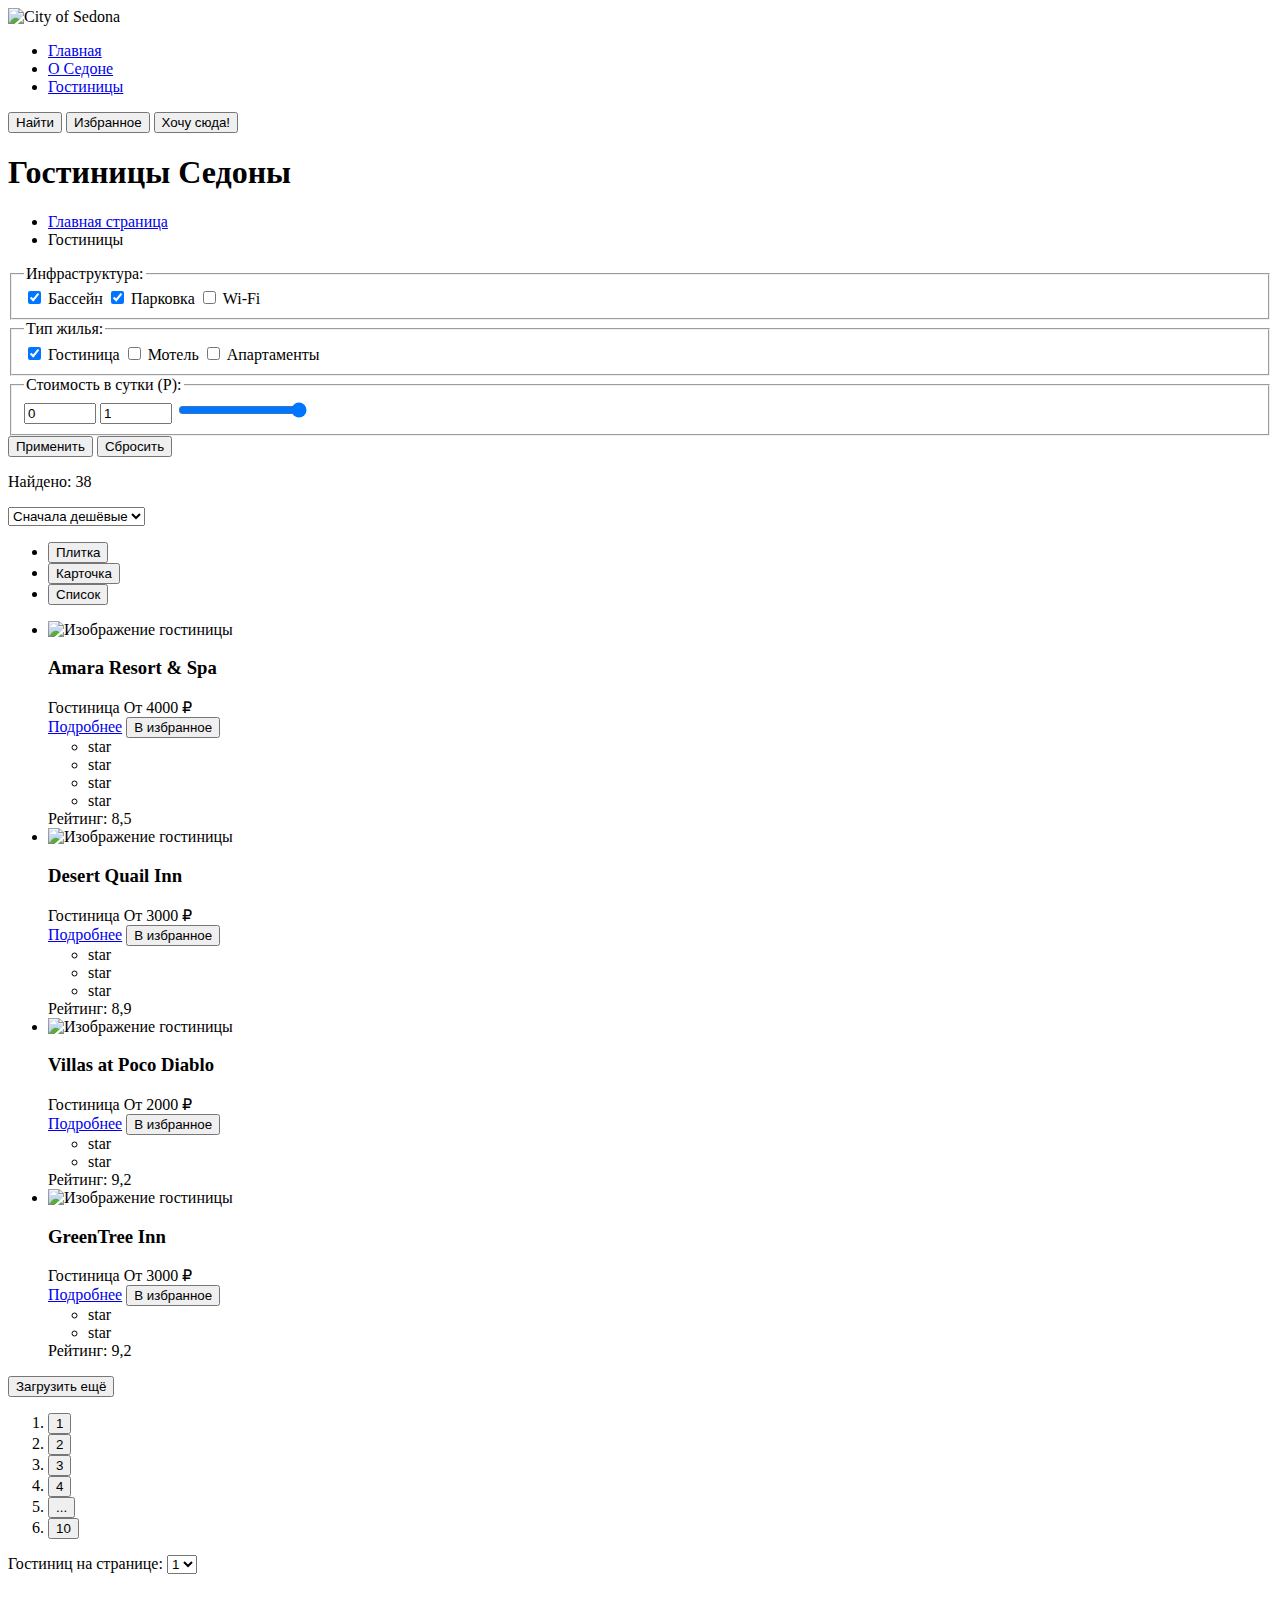
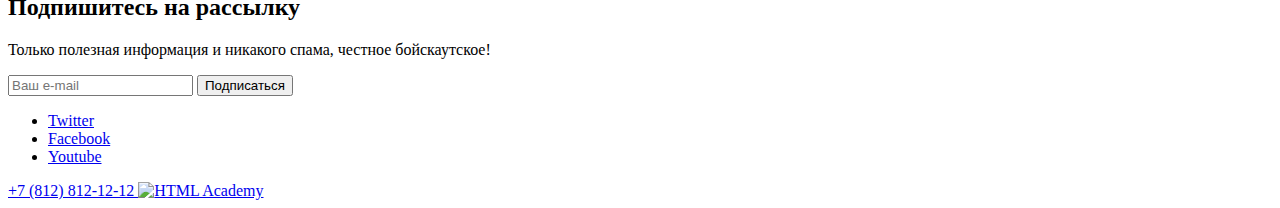
==== catalog.html @ e44af4c7 "Разметка внутренней страницы" ====
<!DOCTYPE html>
<html lang="ru">

<head>
  <meta charset="utf-8">
  <title>HTML Academy: Седона</title>
</head>

<body>
  <header>
    <a>
      <img src="" alt="City of Sedona">
    </a>
    <nav>
      <ul>
        <li>
          <a href="index.html">Главная</a>
        </li>
        <li>
          <a href="#">О Седоне</a>
        </li>
        <li>
          <a href="#">Гостиницы</a>
        </li>
      </ul>
    </nav>

    <div>
      <button>Найти</button>
      <button>Избранное</button>
      <button>Хочу сюда!</button>
    </div>
  </header>
  <main class="main">
    <section class="catalog">
      <h1>Гостиницы Седоны</h1>
      <ul>
        <li>
          <a href="index.html">Главная страница</a>
        </li>
        <li>
          <a>Гостиницы</a>
        </li>
      </ul>
      <form class="filter-catalog" method="post" action="https://echo.htmlacademy.ru/">
        <fieldset class="filter-catalog-fieldset">
          <legend class="filter-catalog-legend">
            Инфраструктура:
          </legend>
          <label class="filter-catalog-label">
            <input class="filter-catalog-input" type="checkbox" name="waterpool" checked>
            Бассейн
          </label>
          <label class="filter-catalog-label">
            <input class="filter-catalog-input" type="checkbox" name="parking-area" checked>
            Парковка
          </label>
          <label class="filter-catalog-label">
            <input class="filter-catalog-input" type="checkbox" name="internet">
            Wi-Fi
          </label>
        </fieldset>

        <fieldset class="filter-catalog-fieldset">
          <legend class="filter-catalog-legend">
            Тип жилья:
          </legend>
          <label class="filter-catalog-label">
            <input class="filter-catalog-input" type="checkbox" name="hotel-room" checked>
            Гостиница
          </label>
          <label class="filter-catalog-label">
            <input class="filter-catalog-input" type="checkbox" name="motel-room">
            Мотель
          </label>
          <label class="filter-catalog-label">
            <input class="filter-catalog-input" type="checkbox" name="flat">
            Апартаменты
          </label>
        </fieldset>
        <fieldset class="filter-catalog-fieldset">
          <legend class="filter-catalog-legend">
            Стоимость в сутки (Р):
          </legend>
          <input class="filter-catalog-input" type="number" min="0" max="8999" step="1" value="0" name="min-cost">
          <input class="filter-catalog-input" type="number" min="1" max="9000" step="1" value="1" name="max-cost">
          <input class="filter-catalog-input" type="range" min="0" max="9000" step="100" value="9000" name="range">
        </fieldset>
        <input class="filter-catalog-button" type="submit" value="Применить">
        <input class="filter-catalog-button" type="reset" value="Сбросить">
      </form>
    </section>
    <div class="filter">
      <p class="filter-search-result">
        Найдено: 38
      </p>
      <select name="price-filter">

        <option value="price-asc">Сначала дешёвые</option>
      </select>

      <div class="filter-sort-wrapper">
        <ul class="filter-sort-list">
          <li class="filter-sort-item">

            <button class="filter-sort-button selected" type="button">
              Плитка
            </button>
          </li>
          <li class="filter-sort-item">
            <button class="filter-sort-button" type="button">
              Карточка
            </button>
          </li>
          <li class="filter-sort-item">
            <button class="filter-sort-button" type="button">
              Список
            </button>
          </li>
        </ul>
      </div>
    </div>
    <div class="hotel-content">
      <ul>
        <li>
          <article>
            <img src="" alt="Изображение гостиницы">
            <h3>Amara Resort & Spa</h3>
            <div class="row">
              <span>Гостиница</span>
              <span>От 4000 ₽</span>
            </div>
            <div class="row">
              <a href="#">Подробнее</a>
              <button type="button">В избранное</button>
            </div>
            <div class="row">
              <ul>
                <li>
                  star
                </li>
                <li>
                  star
                </li>
                <li>
                  star
                </li>
                <li>
                  star
                </li>
              </ul>
              <span>Рейтинг: 8,5</span>
            </div>
          </article>
        </li>
        <li>
          <article>
            <img src="" alt="Изображение гостиницы">
            <h3>Desert Quail Inn</h3>
            <div class="row">
              <span>Гостиница</span>
              <span>От 3000 ₽</span>
            </div>
            <div class="row">
              <a href="#">Подробнее</a>
              <button type="button">В избранное</button>
            </div>
            <div class="row">
              <ul>
                <li>
                  star
                </li>
                <li>
                  star
                </li>
                <li>
                  star
                </li>
              </ul>
              <span>Рейтинг: 8,9</span>
            </div>
          </article>
        </li>
        <li>
          <article>
            <img src="" alt="Изображение гостиницы">
            <h3>Villas at Poco Diablo</h3>
            <div class="row">
              <span>Гостиница</span>
              <span>От 2000 ₽</span>
            </div>
            <div class="row">
              <a href="#">Подробнее</a>
              <button type="button">В избранное</button>
            </div>
            <div class="row">
              <ul>
                <li>
                  star
                </li>
                <li>
                  star
                </li>
              </ul>
              <span>Рейтинг: 9,2</span>
            </div>
          </article>
        </li>
        <li>
          <article>
            <img src="" alt="Изображение гостиницы">
            <h3>GreenTree Inn</h3>
            <div class="row">
              <span>Гостиница</span>
              <span>От 3000 ₽</span>
            </div>
            <div class="row">
              <a href="#">Подробнее</a>
              <button type="button">В избранное</button>
            </div>
            <div class="row">
              <ul>
                <li>
                  star
                </li>
                <li>
                  star
                </li>
              </ul>
              <span>Рейтинг: 9,2</span>
            </div>
          </article>
        </li>
      </ul>
      <div class="more-button-wrapper">
        <button type="button">Загрузить ещё</button>
      </div>
      <div class="hotel-content-footer">
        <ol>
          <li>
            <button type="button">1</button>
          </li>
          <li>
            <button type="button">2</button>
          </li>
          <li>
            <button type="button">3</button>
          </li>
          <li>
            <button type="button">4</button>
          </li>
          <li>
            <button type="button">...</button>
          </li>
          <li>
            <button type="button">10</button>
          </li>
        </ol>

        <label>
          Гостиниц на странице:
          <select name="hotel-per-page">
            <option>1</option>
            <option>2</option>
            <option>3</option>
            <option>4</option>
          </select>
        </label>
      </div>
    </div>

    <section>
      <h2>Подпишитесь на рассылку</h2>
      <p>Только полезная информация и никакого спама, честное бойскаутское!
      </p>
      <form method="post" action="https://echo.htmlacademy.ru/">
        <input type="email" placeholder="Ваш e-mail" name="email">
        <button type="submit">Подписаться</button>
      </form>
    </section>
  </main>

  <footer>
    <ul>
      <li>
        <a href="https://twitter.com/htmlacademy_ru" target="_blank">
          Twitter
        </a>
      </li>
      <li>
        <a href="https://www.facebook.com/htmlacademy" target="_blank">
          Facebook
        </a>
      </li>
      <li>
        <a href="https://www.youtube.com/c/HTMLAcademyRUS" target="_blank">
          Youtube
        </a>
      </li>
    </ul>
    <a href="tel:+78128121212"> +7 (812) 812-12-12 </a>
    <a href="https://htmlacademy.ru" target="_blank"><img src="" alt="HTML Academy"></a>
  </footer>
</body>

</html>
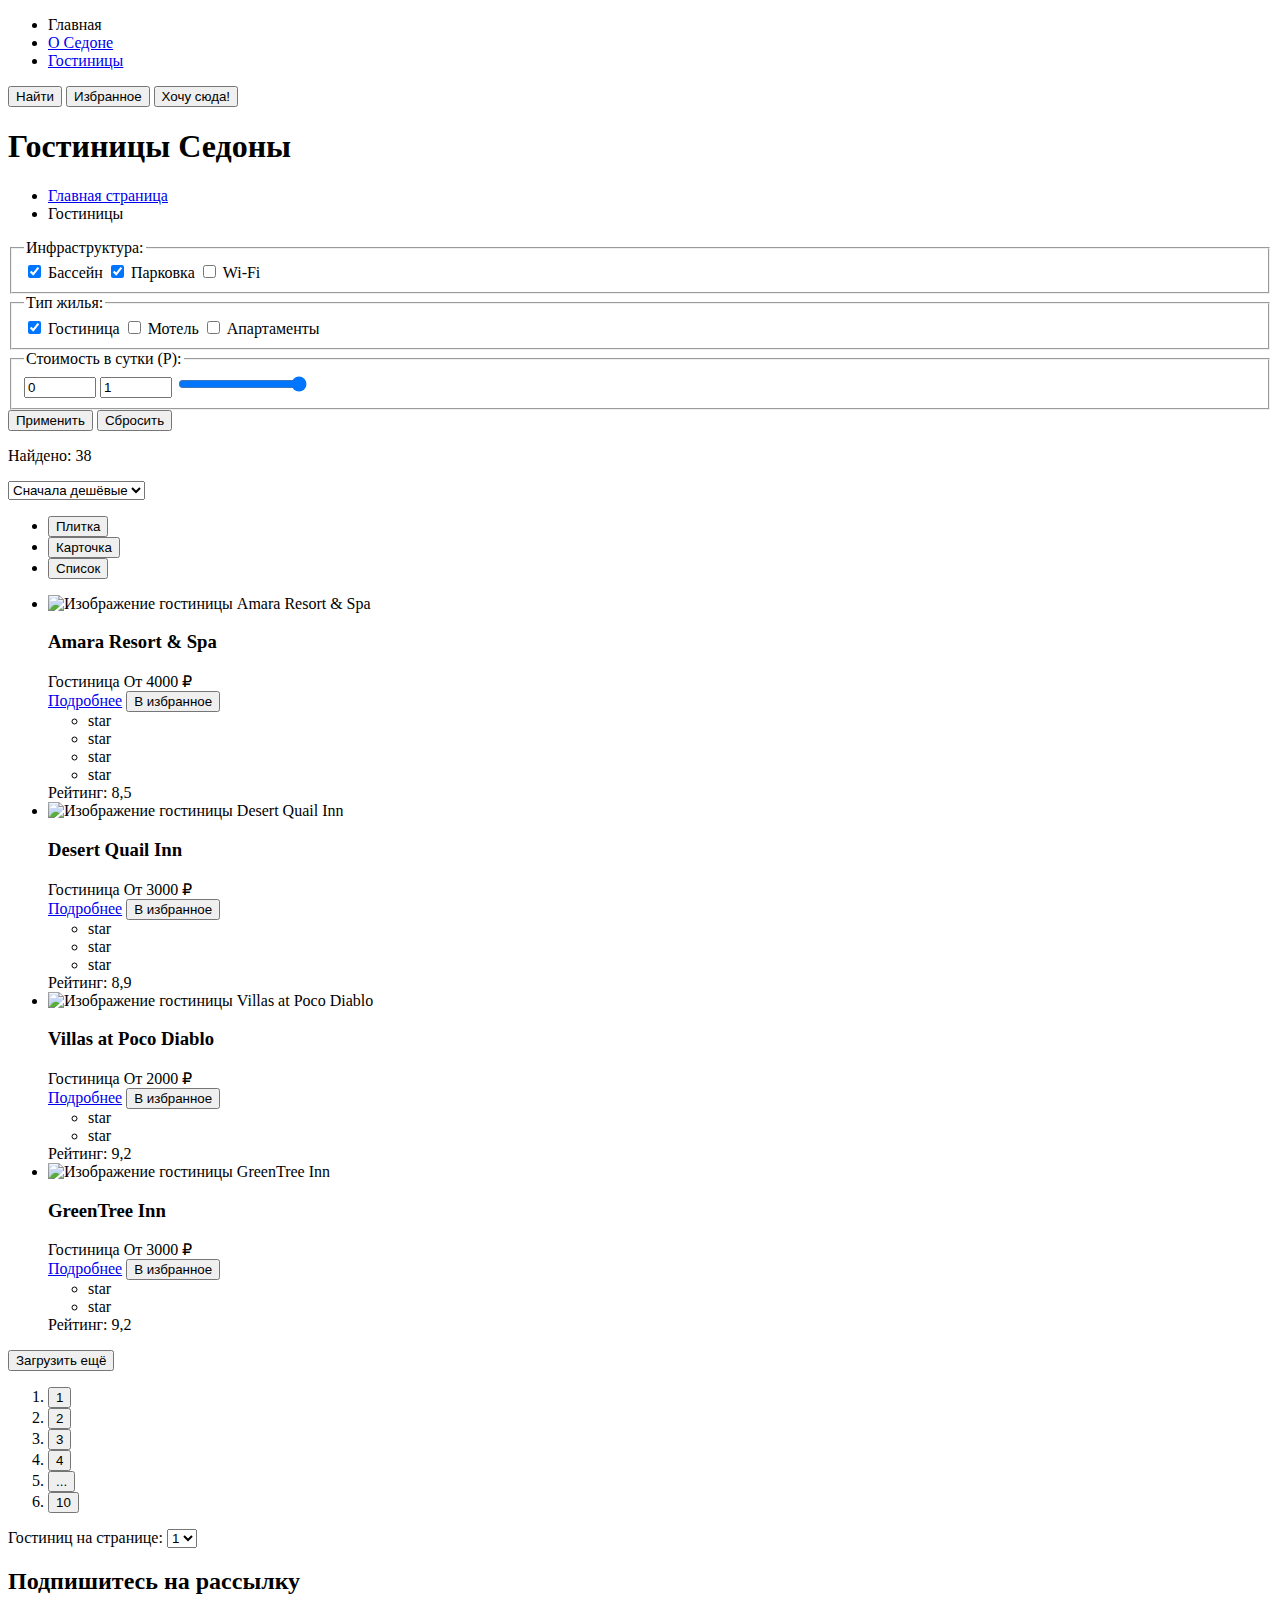
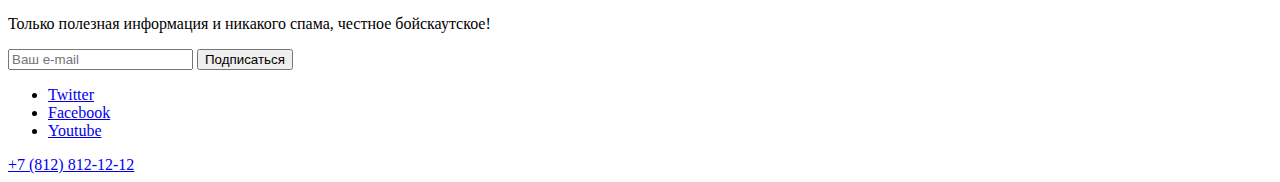
==== commit 875d7c93: "Правки замечаний по ПР задания 2" ====
--- a/catalog.html
+++ b/catalog.html
@@ -4,41 +4,42 @@
 <head>
   <meta charset="utf-8">
   <title>HTML Academy: Седона</title>
+  <link rel="stylesheet" href="styles.css">
 </head>
 
-<body>
-  <header>
-    <a>
-      <img src="" alt="City of Sedona">
+<body class="body">
+  <header class="main-header">
+    <a class="logo-link">
+      <!-- svg icon class="header-logo" alt="City of Sedona" -->
     </a>
-    <nav>
-      <ul>
-        <li>
-          <a href="index.html">Главная</a>
-        </li>
-        <li>
-          <a href="#">О Седоне</a>
-        </li>
-        <li>
-          <a href="#">Гостиницы</a>
+    <nav class="navigation">
+      <ul class="navigation-list">
+        <li class="navigation-item">
+          <a class="main-page-link">Главная</a>
+        </li>
+        <li class="navigation-item">
+          <a class="main-text" href="#">О Седоне</a>
+        </li>
+        <li class="navigation-item">
+          <a class="main-text" href="catalog.html">Гостиницы</a>
         </li>
       </ul>
     </nav>
 
-    <div>
-      <button>Найти</button>
-      <button>Избранное</button>
-      <button>Хочу сюда!</button>
+    <div class="actions">
+      <button class="actions-button" type="button">Найти</button>
+      <button class="actions-button" type="button">Избранное</button>
+      <button class="actions-button" type="button">Хочу сюда!</button>
     </div>
   </header>
-  <main class="main">
+  <main class="main-catalog">
     <section class="catalog">
-      <h1>Гостиницы Седоны</h1>
-      <ul>
-        <li>
-          <a href="index.html">Главная страница</a>
-        </li>
-        <li>
+      <h1 class="catalog-title">Гостиницы Седоны</h1>
+      <ul class="breadcrumb-list">
+        <li class="breadcrumb-item">
+          <a class="breadcrumds-link" href="index.html">Главная страница</a>
+        </li>
+        <li class="breadcrumb-item">
           <a>Гостиницы</a>
         </li>
       </ul>
@@ -94,7 +95,7 @@
       <p class="filter-search-result">
         Найдено: 38
       </p>
-      <select name="price-filter">
+      <select class="sort-filter" name="price-filter">
 
         <option value="price-asc">Сначала дешёвые</option>
       </select>
@@ -121,113 +122,117 @@
       </div>
     </div>
     <div class="hotel-content">
-      <ul>
+      <ul class="hotel-list">
+        <li class="hotel-item">
+          <article class="hotel-description">
+            <img class="hotel-image" width="300" height="206" src="images/hotel-1.jpg"
+              alt="Изображение гостиницы Amara Resort & Spa">
+            <h3 class="hotel-title">Amara Resort & Spa</h3>
+            <div class="row">
+              <span class="hotel-text">Гостиница</span>
+              <span class="hotel-price">От 4000 ₽</span>
+            </div>
+            <div class="row">
+              <a class="hotel-link" href="#">Подробнее</a>
+              <button class="hotel-favorite-button" type="button">В избранное</button>
+            </div>
+            <div class="row">
+              <ul class="star-list">
+                <li class="star-item">
+                  star
+                </li>
+                <li class="star-item">
+                  star
+                </li>
+                <li class="star-item">
+                  star
+                </li>
+                <li class="star-item">
+                  star
+                </li>
+              </ul>
+              <span class="raiting">Рейтинг: 8,5</span>
+            </div>
+          </article>
+        </li>
         <li>
-          <article>
-            <img src="" alt="Изображение гостиницы">
-            <h3>Amara Resort & Spa</h3>
-            <div class="row">
-              <span>Гостиница</span>
-              <span>От 4000 ₽</span>
-            </div>
-            <div class="row">
-              <a href="#">Подробнее</a>
-              <button type="button">В избранное</button>
-            </div>
-            <div class="row">
-              <ul>
-                <li>
-                  star
-                </li>
-                <li>
-                  star
-                </li>
-                <li>
-                  star
-                </li>
-                <li>
+          <article class="hotel-description">
+            <img class="hotel-image" width="300" height="206" src="images/hotel-2.jpg"
+              alt="Изображение гостиницы Desert Quail Inn">
+            <h3 class="hotel-title">Desert Quail Inn</h3>
+            <div class="row">
+              <span class="hotel-text">Гостиница</span>
+              <span class="hotel-price">От 3000 ₽</span>
+            </div>
+            <div class="row">
+              <a class="hotel-link" href="#">Подробнее</a>
+              <button class="hotel-favorite-button" type="button">В избранное</button>
+            </div>
+            <div class="row">
+              <ul class="star-list">
+                <li class="star-item">
+                  star
+                </li>
+                <li class="star-item">
+                  star
+                </li>
+                <li class="star-item">
                   star
                 </li>
               </ul>
-              <span>Рейтинг: 8,5</span>
+              <span class="raiting">Рейтинг: 8,9</span>
             </div>
           </article>
         </li>
         <li>
-          <article>
-            <img src="" alt="Изображение гостиницы">
-            <h3>Desert Quail Inn</h3>
-            <div class="row">
-              <span>Гостиница</span>
-              <span>От 3000 ₽</span>
-            </div>
-            <div class="row">
-              <a href="#">Подробнее</a>
-              <button type="button">В избранное</button>
-            </div>
-            <div class="row">
-              <ul>
-                <li>
-                  star
-                </li>
-                <li>
-                  star
-                </li>
-                <li>
+          <article class="hotel-description">
+            <img class="hotel-image" width="300" height="206" src="images/hotel-3.jpg"
+              alt="Изображение гостиницы Villas at Poco Diablo">
+            <h3 class="hotel-title">Villas at Poco Diablo</h3>
+            <div class="row">
+              <span class="hotel-text">Гостиница</span>
+              <span class="hotel-price">От 2000 ₽</span>
+            </div>
+            <div class="row">
+              <a class="hotel-link" href="#">Подробнее</a>
+              <button class="hotel-favorite-button" type="button">В избранное</button>
+            </div>
+            <div class="row">
+              <ul class="star-list">
+                <li class="star-item">
+                  star
+                </li>
+                <li class="star-item">
                   star
                 </li>
               </ul>
-              <span>Рейтинг: 8,9</span>
+              <span class="raiting">Рейтинг: 9,2</span>
             </div>
           </article>
         </li>
         <li>
-          <article>
-            <img src="" alt="Изображение гостиницы">
-            <h3>Villas at Poco Diablo</h3>
-            <div class="row">
-              <span>Гостиница</span>
-              <span>От 2000 ₽</span>
-            </div>
-            <div class="row">
-              <a href="#">Подробнее</a>
-              <button type="button">В избранное</button>
-            </div>
-            <div class="row">
-              <ul>
-                <li>
-                  star
-                </li>
-                <li>
+          <article class="hotel-description">
+            <img class="hotel-image" width="300" height="206" src="images/hotel-4.jpg"
+              alt="Изображение гостиницы GreenTree Inn">
+            <h3 class="hotel-title">GreenTree Inn</h3>
+            <div class="row">
+              <span class="hotel-text">Гостиница</span>
+              <span class="hotel-price">От 3000 ₽</span>
+            </div>
+            <div class="row">
+              <a class="hotel-link" href="#">Подробнее</a>
+              <button class="hotel-favorite-button" type="button">В избранное</button>
+            </div>
+            <div class="row">
+              <ul class="star-list">
+                <li class="star-item">
+                  star
+                </li>
+                <li class="star-item">
                   star
                 </li>
               </ul>
-              <span>Рейтинг: 9,2</span>
-            </div>
-          </article>
-        </li>
-        <li>
-          <article>
-            <img src="" alt="Изображение гостиницы">
-            <h3>GreenTree Inn</h3>
-            <div class="row">
-              <span>Гостиница</span>
-              <span>От 3000 ₽</span>
-            </div>
-            <div class="row">
-              <a href="#">Подробнее</a>
-              <button type="button">В избранное</button>
-            </div>
-            <div class="row">
-              <ul>
-                <li>
-                  star
-                </li>
-                <li>
-                  star
-                </li>
-              </ul>
-              <span>Рейтинг: 9,2</span>
+              <span class="raiting">Рейтинг: 9,2</span>
             </div>
           </article>
         </li>
@@ -236,70 +241,71 @@
         <button type="button">Загрузить ещё</button>
       </div>
       <div class="hotel-content-footer">
-        <ol>
-          <li>
-            <button type="button">1</button>
-          </li>
-          <li>
-            <button type="button">2</button>
-          </li>
-          <li>
-            <button type="button">3</button>
-          </li>
-          <li>
-            <button type="button">4</button>
-          </li>
-          <li>
-            <button type="button">...</button>
-          </li>
-          <li>
-            <button type="button">10</button>
+        <ol class="pagination-list">
+          <li class="pagination-item">
+            <button class="pagination-button" type="button">1</button>
+          </li>
+          <li class="pagination-item">
+            <button class="pagination-button" type="button">2</button>
+          </li>
+          <li class="pagination-item">
+            <button class="pagination-button" type="button">3</button>
+          </li>
+          <li class="pagination-item">
+            <button class="pagination-button" type="button">4</button>
+          </li>
+          <li class="pagination-item">
+            <button class="pagination-button" type="button">...</button>
+          </li>
+          <li class="pagination-item">
+            <button class="pagination-button" type="button">10</button>
           </li>
         </ol>
 
-        <label>
+        <label class="page-count-label">
           Гостиниц на странице:
-          <select name="hotel-per-page">
-            <option>1</option>
-            <option>2</option>
-            <option>3</option>
-            <option>4</option>
+          <select class="page-count" name="hotel-per-page">
+            <option class="page-count-item">1</option>
+            <option class="page-count-item">2</option>
+            <option class="page-count-item">3</option>
+            <option class="page-count-item">4</option>
           </select>
         </label>
       </div>
     </div>
-
-    <section>
-      <h2>Подпишитесь на рассылку</h2>
-      <p>Только полезная информация и никакого спама, честное бойскаутское!
+    <section class="subscribe-block">
+      <h2 class="subscribe-title">Подпишитесь на рассылку</h2>
+      <p class="subscribe-text">Только полезная информация и никакого спама, честное бойскаутское!
       </p>
-      <form method="post" action="https://echo.htmlacademy.ru/">
-        <input type="email" placeholder="Ваш e-mail" name="email">
-        <button type="submit">Подписаться</button>
+      <form class="subscribe-form" method="post" action="https://echo.htmlacademy.ru/">
+        <input class="subscribe-email" type="email" placeholder="Ваш e-mail" name="email">
+        <button class="subscribe-email-button" type="submit">Подписаться</button>
       </form>
     </section>
   </main>
 
-  <footer>
-    <ul>
-      <li>
-        <a href="https://twitter.com/htmlacademy_ru" target="_blank">
+  <footer class="footer">
+    <ul class="socials-list">
+      <li class="social-item">
+        <a class="social-link" href="https://twitter.com/htmlacademy_ru" target="_blank">
           Twitter
         </a>
       </li>
-      <li>
-        <a href="https://www.facebook.com/htmlacademy" target="_blank">
+      <li class="social-item">
+        <a class="social-link" href="https://www.facebook.com/htmlacademy" target="_blank">
           Facebook
         </a>
       </li>
-      <li>
-        <a href="https://www.youtube.com/c/HTMLAcademyRUS" target="_blank">
+      <li class="social-item">
+        <a class="social-link" href="https://www.youtube.com/c/HTMLAcademyRUS" target="_blank">
           Youtube
         </a>
       </li>
     </ul>
-    <a href="tel:+78128121212"> +7 (812) 812-12-12 </a>
-    <a href="https://htmlacademy.ru" target="_blank"><img src="" alt="HTML Academy"></a>
+    <a class="telephone-link" href="tel:+78128121212"> +7 (812) 812-12-12 </a>
+    <a class="copyright-link" href="https://htmlacademy.ru" target="_blank">
+      <!-- svg icon alt="HTML Academy" -->
+    </a>
   </footer>
 </body>
 
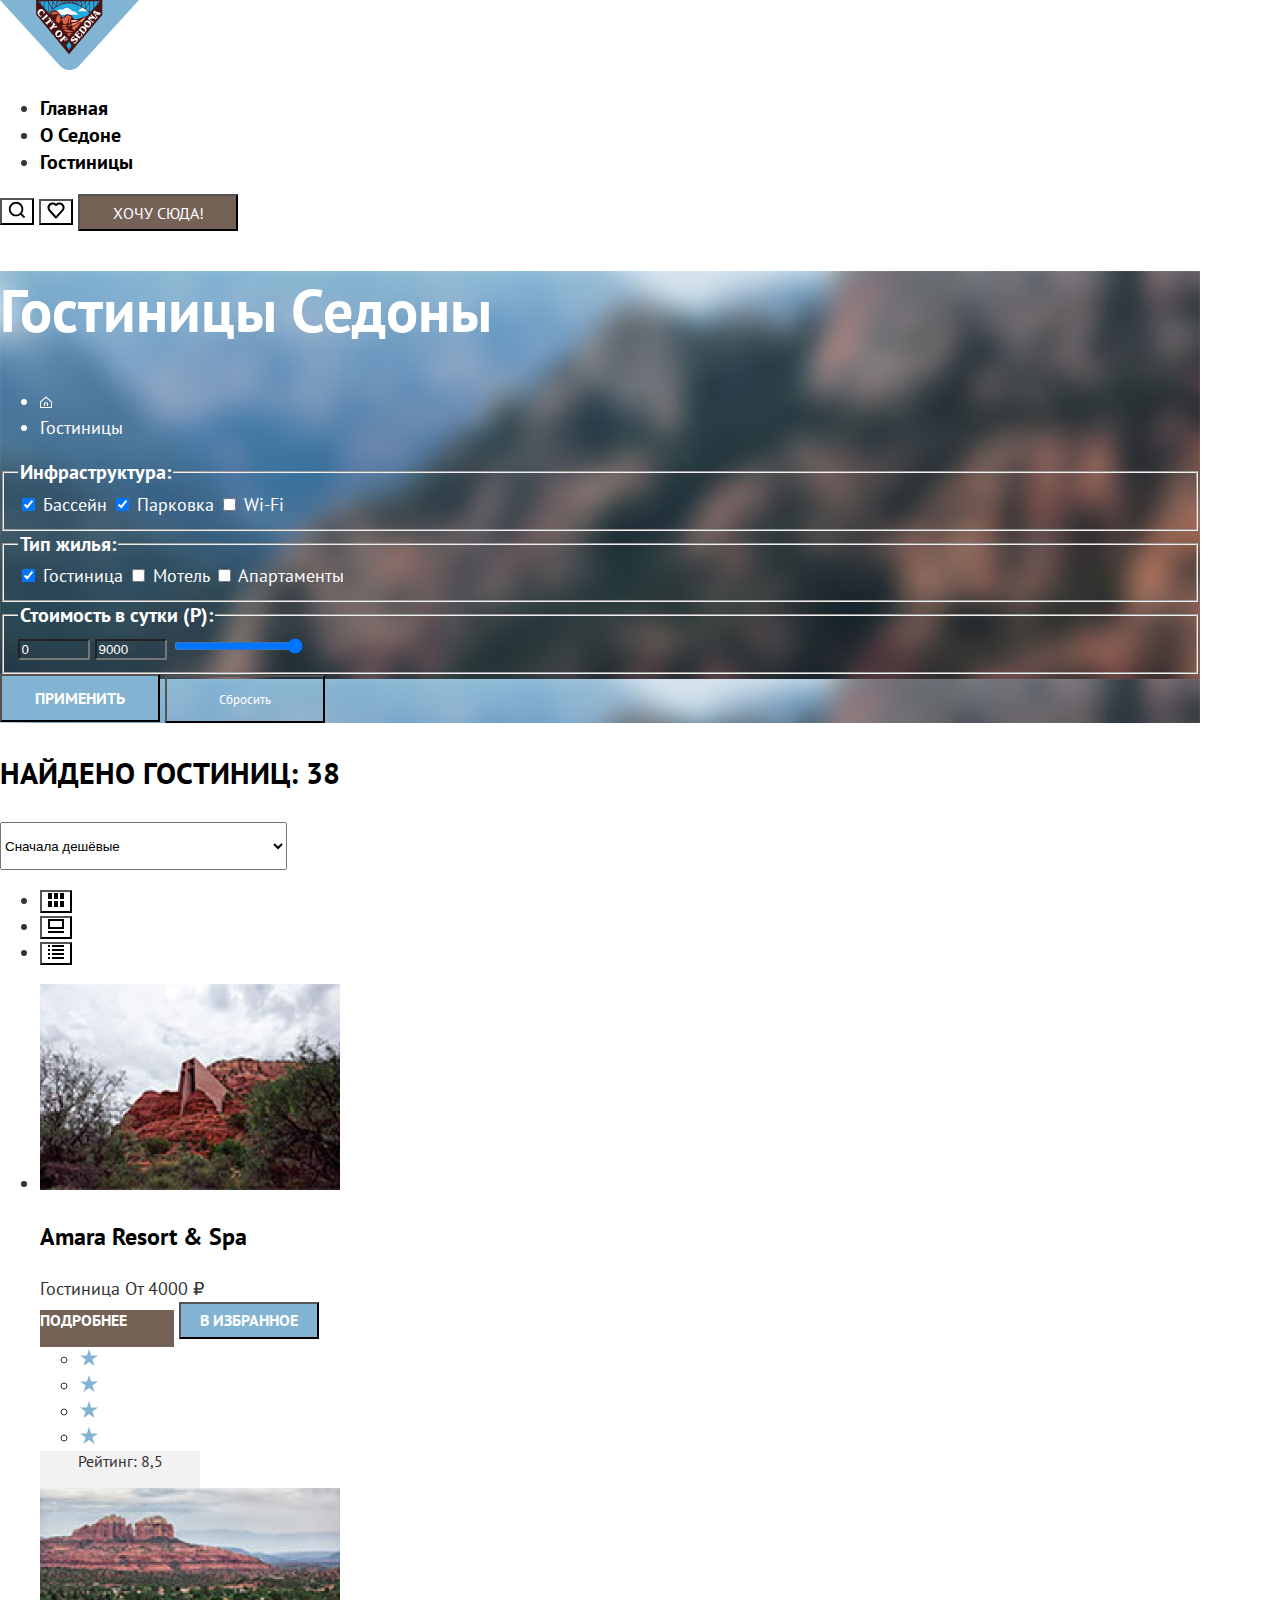
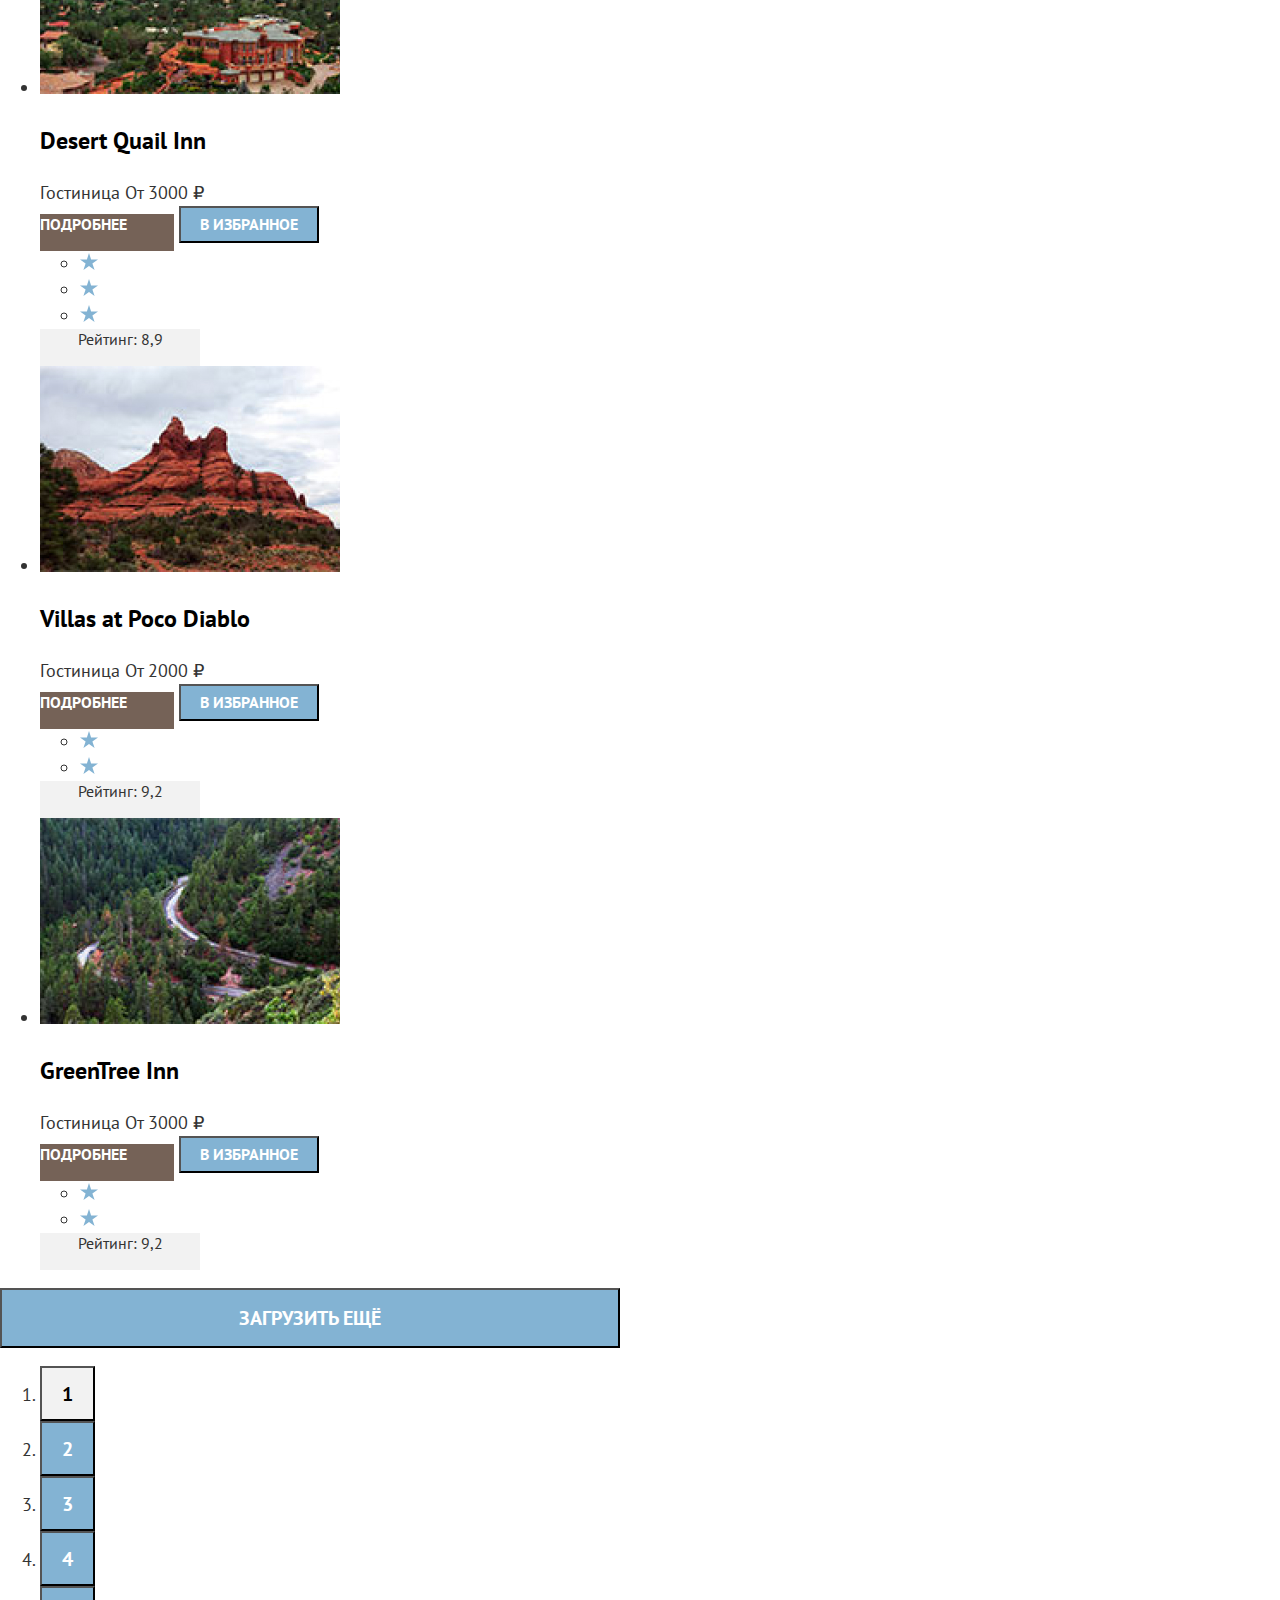
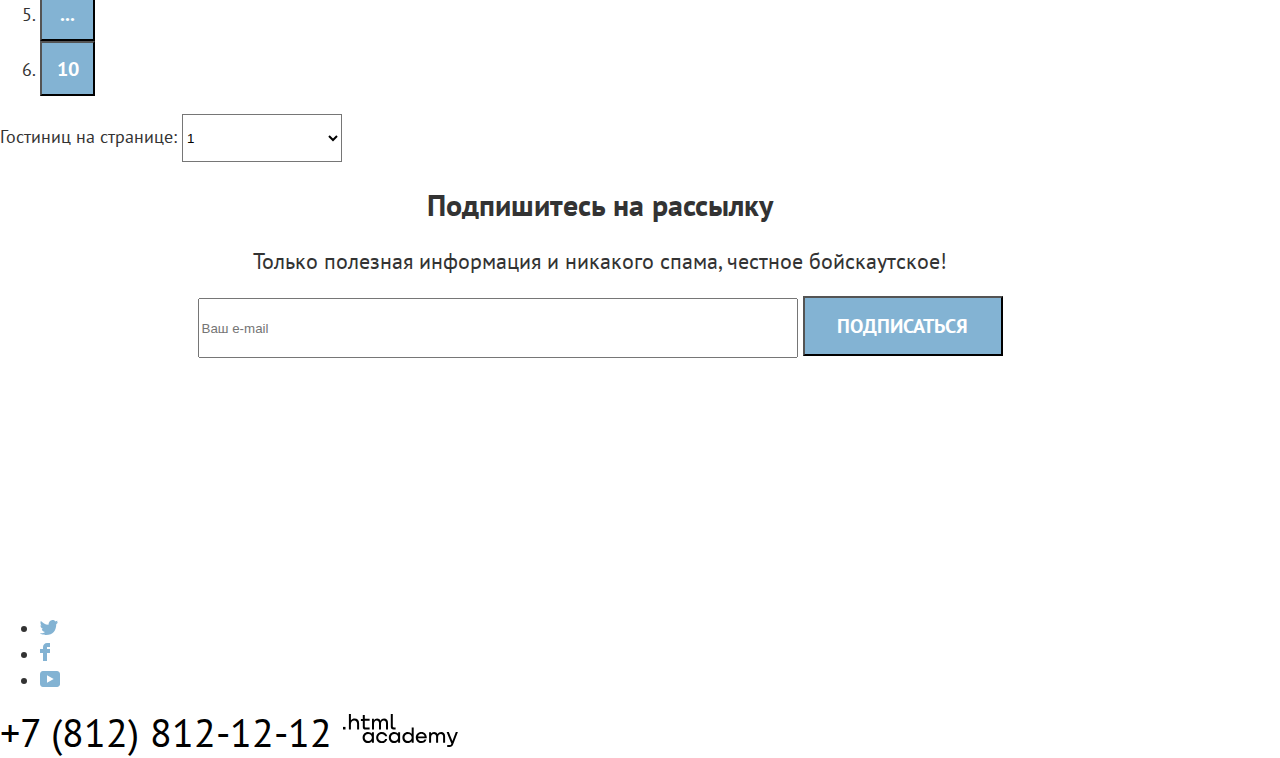
==== commit 6ec9e1aa: "Merge pull request #5 from anlukash/master" ====
--- a/catalog.html
+++ b/catalog.html
@@ -9,26 +9,64 @@
 
 <body class="body">
   <header class="main-header">
-    <a class="logo-link">
-      <!-- svg icon class="header-logo" alt="City of Sedona" -->
+    <a class="logo-link" href="./index.html">
+      <svg class="header-logo" xmlns="http://www.w3.org/2000/svg" width="139" height="70" viewBox="0 0 139 70"
+        fill="none">
+        <title>City of Sedona</title>
+        <path d="M139 0H0L59.9312 65.6531C65.1688 71.449 73.8312 71.449 79.0688 65.6531L139 0Z" fill="#81B3D3" />
+        <path d="M36.804 0.49745L68.9951 38.2042L101.086 0.696431L36.804 0.49745Z" fill="#23A9E1" />
+        <path
+          d="M61.2734 14.625H78.6225C77.3188 13.829 74.21 10.0484 72.6055 11.4413C72.5052 11.5408 67.6916 5.77035 64.5828 8.55607C61.8751 11.0433 60.5714 8.2576 57.5629 10.1479C53.9527 12.5357 59.5686 13.829 61.2734 14.625ZM88.0492 11.1428L78.2214 11.2423C82.1324 6.76525 83.8373 7.2627 88.0492 11.1428Z"
+          fill="white" />
+        <path
+          d="M97.8768 3.58164V1.19388H99.9827L97.8768 3.58164ZM48.5371 12.9337C48.6374 13.0332 50.9439 10.5459 54.6544 8.0587C58.0641 5.77043 63.2788 3.18368 69.0953 3.18368C74.9118 3.18368 80.2268 5.86992 83.6365 8.15819C87.347 10.5459 89.6535 12.9337 89.7538 13.0332L87.2467 16.0179C82.7339 16.6148 79.5248 19.898 75.1123 19.2016C72.9061 18.8036 72.8058 17.6097 72.2041 16.3164C71.7027 15.3215 70.9004 15.5205 69.8976 15.1225C68.995 14.7245 68.3933 14.0281 66.4879 14.4261C64.8834 14.824 64.6828 17.3113 62.5769 17.2118C61.4737 17.1123 61.3734 15.6199 59.7689 13.6301C55.6573 8.75513 51.8465 9.45156 49.2391 13.9286L68.8947 37.1098L48.5371 12.9337ZM40.1133 1.19388V3.08419L38.5087 1.19388H40.1133ZM94.1663 1.19388H97.3753V4.17858L94.1663 7.95921V1.19388ZM90.0546 12.5358V1.19388H93.5646V8.55615L90.0546 12.5358C90.1549 12.5358 90.0546 12.5358 90.0546 12.5358ZM89.5532 2.18878V12.0383C88.4501 10.9439 87.2467 9.94901 85.943 9.0536L89.5532 2.18878ZM85.4416 1.89031V8.65564C84.9401 8.35717 84.539 7.95921 83.9373 7.66074C83.2353 7.26278 82.5333 6.76533 81.7311 6.36737L85.4416 1.89031ZM81.0291 1.69133V5.96941C80.0262 5.47195 78.9231 4.9745 77.9203 4.47705L81.0291 1.69133ZM81.6308 1.19388H85.3413L81.6308 5.77043V1.19388ZM85.943 1.19388H89.5532L85.943 8.25768V1.19388ZM77.118 1.19388H81.0291L77.5191 4.27807C77.4189 4.27807 77.3186 4.17858 77.2183 4.17858L77.118 1.19388ZM76.6166 1.59184V3.9796C75.6138 3.58164 74.6109 3.28317 73.5078 3.08419L76.6166 1.59184ZM72.4047 1.59184V2.88521C71.7027 2.78572 71.0007 2.68623 70.1984 2.58674L72.4047 1.59184ZM65.5854 1.59184L67.7916 2.58674C66.9893 2.58674 66.2874 2.68623 65.5854 2.88521V1.59184ZM61.4737 1.59184L64.5825 3.08419C63.4794 3.28317 62.4766 3.58164 61.4737 3.9796V1.59184ZM65.084 2.78572L61.7746 1.19388H65.084V2.78572ZM68.5939 2.38776L65.7859 1.09439H68.5939V2.38776ZM69.2959 1.19388H72.2041L69.2959 2.48725V1.19388ZM73.0064 1.19388H76.2155L73.0064 2.78572V1.19388ZM60.5712 4.27807L57.0612 1.19388H60.9723V4.17858L60.5712 4.27807ZM56.961 1.69133L60.0698 4.37756C58.9666 4.77552 57.9638 5.27297 56.961 5.86992V1.69133ZM52.6488 1.89031L56.259 6.36737C54.9553 7.0638 53.7519 7.85972 52.6488 8.75513V1.89031ZM48.4368 2.18878L52.0471 9.15309C50.7434 10.148 49.54 11.1429 48.4368 12.3368V2.18878ZM52.1473 8.15819L48.5371 1.09439H52.1473V8.15819ZM56.4595 5.67093L52.749 1.09439H56.4595V5.67093ZM43.8238 7.46176L40.6147 3.68113V1.19388H43.8238V7.46176ZM44.4255 1.19388H47.9354V12.3368L44.4255 8.15819V1.19388ZM69.2959 0H36.1019V14.5256L68.995 54.2221L69.1956 53.9236L102.289 14.9235V0H69.2959Z"
+          fill="#491213" />
+        <path d="M66.3877 45.7655L68.9951 41.5869L71.6025 45.7655L68.9951 49.9441L66.3877 45.7655Z" fill="#23A9E1" />
+        <path
+          d="M74.4106 30.4439C71.001 28.4541 71.8033 26.9618 74.6112 25.5689C76.1155 24.8725 79.4248 22.1862 80.7285 23.0817L74.4106 30.4439ZM72.1041 32.9312C70.0984 32.8317 67.7919 32.5332 65.7862 33.0307C66.9896 33.3291 69.9981 34.2245 67.1902 34.921C68.193 36.3138 69.7976 36.2144 70.8004 35.0205C70.3993 34.8215 70.0984 34.523 69.7976 34.324C70.9007 34.0256 71.9035 33.4286 72.1041 32.9312ZM73.3075 31.3393C72.405 30.5434 71.4021 30.5434 70.5998 31.3393C69.3964 29.25 65.1845 29.9465 63.1788 29.648C64.282 32.2347 72.8061 32.7322 73.3075 31.3393ZM66.4882 29.1506C64.8837 28.6531 59.6689 28.7526 63.0786 27.3597C64.1817 26.9618 69.7976 27.4592 66.4882 29.1506ZM68.4939 26.1659C67.9925 25.0715 68.895 23.7781 70.1987 24.773C71.4021 25.5689 69.597 26.7628 68.4939 26.1659ZM65.5857 26.2653C63.2791 26.9618 60.2706 25.4694 63.9811 24.773C66.2876 24.2755 68.6945 25.2704 65.5857 26.2653C65.6859 26.2653 65.4854 26.2653 65.5857 26.2653ZM62.9783 20.097C62.4769 21.6888 61.474 21.9873 61.5743 20.097C61.6746 17.8087 63.1788 18.4056 64.7834 17.5102C66.0871 16.8138 66.7891 14.1276 69.0956 15.7194C70.0984 16.4158 71.3018 15.8189 71.6027 16.9133C71.6027 16.8138 68.6945 23.5791 70.299 23.5791C67.0899 23.5791 68.4939 19.7985 69.6973 17.2117C68.4939 17.8087 66.5885 21.4898 68.193 22.1862C67.3908 23.2806 64.7834 24.773 63.4797 23.6786C62.3766 22.6837 62.9783 21.3903 62.9783 20.097ZM58.9669 22.8827C53.351 22.8827 57.1618 14.3265 59.0672 14.824C61.2735 15.5204 60.9726 22.9822 58.9669 22.8827ZM52.7493 14.7245C50.1419 14.625 51.2451 12.1377 53.0502 11.6403C54.755 11.1428 58.2649 12.7347 59.4683 13.8291C57.6632 14.426 55.3567 14.3265 53.351 14.426C53.1505 12.4362 52.649 13.1326 52.7493 14.7245Z"
+          fill="#DC6243" />
+        <path
+          d="M72.0039 25.6685C69.0957 22.6838 76.3161 22.9823 77.5195 21.8879C78.3218 22.1864 84.5394 16.5155 86.0437 16.9134C84.9406 18.2068 82.634 22.1864 81.0295 22.1864C79.7258 22.1864 78.4221 21.9874 77.4193 22.8828C75.915 24.2757 73.5082 24.9721 72.0039 25.6685Z"
+          fill="#F49774" />
+        <path
+          d="M72.906 22.0868C71.3015 22.9822 69.7972 19.5996 72.6052 19.898C74.4103 20.097 76.3157 19.6991 78.0205 19.9975C76.7168 21.4899 74.9117 22.2858 72.906 22.0868Z"
+          fill="#F4B1A4" />
+        <path
+          d="M51.2452 20.7935C51.546 21.1915 51.8469 21.5894 51.7466 22.1864C51.7466 22.5843 51.1449 23.1813 51.546 23.3803L53.0503 21.5894C52.6492 21.4899 49.5404 17.8088 49.5404 17.4108L47.4344 18.5052C47.5347 18.9032 48.2367 18.5052 48.6378 18.5052C49.1392 18.5052 49.5404 18.9032 49.9415 19.2017C48.8384 20.0971 46.1307 22.4848 45.8299 22.4848C45.7296 22.4848 45.1279 22.0869 45.1279 22.4848C45.1279 22.6838 45.7296 23.1813 45.8299 23.2808L47.2338 24.9721C47.635 24.7731 47.1336 24.4746 47.3341 24.1762C47.4344 23.9772 50.5432 21.4899 51.2452 20.7935ZM47.8355 16.3165C48.1364 16.217 48.2367 16.6149 48.4372 16.3165L46.8327 14.4261C46.6321 14.1277 46.3313 13.8292 46.3313 14.4261C46.4316 14.8241 42.3199 18.1073 42.1194 18.2068C41.8185 18.3063 41.6179 17.9083 41.4174 18.3063C41.9188 18.9032 42.3199 19.4007 42.8214 19.9976C43.0219 20.1966 43.1222 20.3956 43.3228 20.5945C43.5233 20.7935 43.4231 20.1966 43.4231 20.1966C43.3228 19.8981 43.7239 19.5996 44.0248 19.4007C45.0276 18.4057 47.5347 16.3165 47.8355 16.3165ZM42.1194 15.7195C41.0162 16.018 39.7126 15.62 39.4117 14.4261C39.0106 13.2323 39.8128 12.0384 40.7154 11.342C41.6179 10.6455 43.0219 10.745 43.5233 11.8394C43.7239 12.3369 43.6236 12.9338 43.4231 13.4312C43.3228 13.7297 43.0219 14.0282 43.4231 14.2272C44.0248 13.5307 44.5262 12.8343 45.1279 12.1379C44.4259 11.7399 44.125 11.0435 43.6236 10.4465C43.0219 9.75011 42.3199 9.05368 41.3171 8.95419C39.4117 8.65572 37.7069 10.6455 37.5063 12.3369C37.406 13.2323 37.7069 14.1277 38.3086 14.9236C38.81 15.5205 39.512 16.018 39.9131 16.7144C40.1137 16.8139 41.7182 16.018 42.0191 15.9185C42.2196 15.9185 42.1194 15.819 42.1194 15.7195C41.6179 15.9185 42.1194 15.7195 42.1194 15.7195ZM67.6917 39.1992C66.9898 38.7017 65.0844 36.2145 64.6832 35.717L64.4827 35.4186L64.2821 35.518C64.1818 35.6175 64.3824 35.916 64.2821 36.115C63.7807 36.9109 60.5716 39.2987 60.371 39.4976C59.9699 39.6966 59.5687 39.3982 59.3682 39.6966C59.8696 40.2936 61.1733 41.9849 61.3739 41.9849C61.6747 41.9849 61.4741 41.4874 61.4741 41.388C61.5744 41.189 63.179 39.7961 63.7807 39.2987C63.9812 39.0997 64.1818 39.5971 64.3824 39.7961C64.5829 40.0946 64.6832 40.4925 64.5829 40.791C64.4827 40.99 64.0815 41.388 64.3824 41.5869C64.7835 41.0895 65.8866 39.7961 66.0872 39.5971C66.2878 39.3982 65.6861 39.5971 65.7863 39.4976C65.5858 39.5971 65.2849 39.6966 65.0844 39.4976C64.9841 39.4976 64.3824 38.8012 64.4827 38.7017C64.7835 38.5027 65.0844 38.1048 65.4855 38.0053C66.0872 37.9058 66.4883 39.0002 66.5886 39.3982C66.6889 39.7961 66.6889 40.1941 66.4883 40.4925C66.3881 40.791 66.1875 40.99 66.4883 41.0895L67.8923 39.1992C67.8923 39.2987 67.792 39.2987 67.6917 39.1992C67.5915 39.1992 67.792 39.2987 67.6917 39.1992ZM58.4656 30.3446C57.7636 30.3446 57.0617 30.643 56.4599 31.1405C55.056 32.3344 54.8554 34.4237 55.9585 35.916C57.2622 37.6073 59.3682 37.8063 61.073 36.6124C62.477 35.4186 62.6775 33.3293 61.5744 31.8369C60.7722 30.842 59.5687 30.3446 58.4656 30.3446ZM59.669 31.7374C60.5716 31.6379 61.1733 32.5333 60.7722 33.5282C60.371 34.5231 59.3682 35.518 58.3653 35.916C57.1619 36.4135 56.3597 35.4186 56.8611 34.2247C57.2622 33.2298 58.2651 32.2349 59.2679 31.8369C59.3682 31.8369 59.4685 31.7374 59.669 31.7374ZM56.8611 27.1609C57.1619 27.1609 57.4628 27.5588 57.6634 27.1609L56.2594 25.4695C55.8582 25.6685 56.2594 25.8675 56.1591 26.0665C55.9585 26.365 54.4543 26.5639 54.0531 26.6634C54.1534 26.2655 54.6548 24.9721 54.8554 24.8726C55.2565 24.5741 55.4571 25.1711 55.6577 24.7731L53.8526 22.6838C53.652 22.4848 53.4514 21.9874 53.2509 22.2859C53.2509 22.2859 53.2509 23.2808 53.1506 23.3803C53.0503 23.5792 52.5489 25.768 51.9472 26.2655C51.6463 26.5639 50.4429 27.5588 50.1421 27.6583C49.8412 27.7578 49.6407 27.2604 49.3398 27.6583L50.9443 29.5486C51.0446 29.6481 51.3455 30.1456 51.4458 30.1456C51.7466 30.2451 51.4458 29.5486 51.546 29.4491C51.6463 29.1507 53.1506 27.6583 53.8526 27.5588C54.7551 27.3599 55.8582 27.0614 56.8611 27.1609C57.0617 27.1609 56.6605 27.1609 56.8611 27.1609ZM81.1298 33.8267C81.2301 34.2247 81.3303 34.7221 81.2301 35.1201C81.1298 35.717 80.6284 37.0104 79.8261 36.6124C79.0238 36.2145 78.4221 35.518 77.7201 34.9211C78.2215 34.3242 78.723 33.8267 79.6255 34.1252C79.8261 34.2247 80.0266 34.1252 79.8261 33.9262C79.5252 33.7272 77.8204 32.6328 77.7201 32.7323C77.5196 32.9313 78.021 33.3293 77.8204 33.7272C77.7201 34.0257 77.4193 34.2247 77.2187 34.5231C76.7173 34.1252 76.0153 33.7272 76.5167 33.0308C76.9179 32.6328 77.319 32.2349 77.9207 32.1354C78.3218 32.0359 79.1241 32.4339 79.2244 32.0359C78.5224 31.7374 77.8204 31.3395 77.1184 31.041C77.2187 31.5384 74.9122 33.9262 74.4108 34.5231C74.3105 34.6226 74.0096 34.9211 74.0096 35.0206C74.0096 35.3191 74.4108 35.1201 74.4108 35.1201C74.7116 35.0206 78.8232 38.4033 78.9235 38.7017C79.0238 38.9007 78.8232 39.0997 78.9235 39.1992C78.9235 39.1992 79.0238 39.2987 79.1241 39.2987C79.4249 39.0002 82.0323 35.4186 82.634 35.3191C82.1326 34.5231 81.6312 33.7272 81.1298 32.9313C80.7286 33.1303 81.0295 33.6277 81.1298 33.8267ZM77.1184 38.2043C75.8147 37.3089 73.5082 39.0002 73.1071 39.1992C72.4051 39.4976 71.9037 38.8012 72.3048 38.2043C72.6056 37.7068 73.2073 37.4084 73.8091 37.4084C74.0096 37.4084 74.7116 37.5078 74.7116 37.4084C74.8119 37.3089 74.8119 37.3089 74.7116 37.2094C74.1099 36.8114 73.6085 36.4135 73.0068 36.115C72.9065 36.8114 72.1042 37.2094 71.7031 37.7068C71.2017 38.3038 70.7003 39.0002 70.7003 39.6966C70.7003 40.3931 71.1014 41.0895 71.8034 41.388C72.5054 41.7859 73.3076 41.4874 74.0096 41.0895C74.4108 40.791 74.8119 40.4925 75.213 40.2936C75.8147 39.9951 76.7173 40.2936 76.5167 41.0895C76.3162 41.7859 75.6142 42.3829 74.9122 42.5818C74.511 42.6813 74.1099 42.6813 73.7088 42.4824C73.4079 42.3829 73.1071 41.9849 72.9065 42.3829L75.213 43.9747C75.3133 43.4773 75.5139 43.2783 75.915 42.9798C76.4164 42.5818 76.8176 42.0844 77.2187 41.5869C78.021 40.6915 78.3218 39.0997 77.1184 38.2043ZM94.7684 10.2476C94.7684 10.3471 94.7684 10.3471 94.7684 10.2476L93.8658 11.2425L93.0635 12.2374C92.863 12.4363 92.7627 12.5358 93.0635 12.7348C93.565 12.4363 96.5735 17.5103 96.3729 18.2068C95.8715 18.4057 91.8601 14.9236 91.7599 14.7246C91.7599 14.6251 91.9604 14.0282 91.6596 14.1277C91.5593 14.1277 91.1582 14.7246 91.0579 14.8241L90.4562 15.5205C90.6567 15.819 90.757 15.5205 91.0579 15.5205C91.2584 15.62 92.2613 16.4159 92.5621 16.6149C92.0607 16.6149 90.8573 16.7144 90.6567 16.7144C90.055 16.8139 90.3559 16.3165 89.9547 16.1175L88.4505 17.9083L87.5479 18.9032C87.5479 18.9032 87.5479 18.9032 87.5479 19.0027C87.7485 19.2017 87.6482 19.1022 87.9491 19.0027C88.2499 18.9032 92.2613 22.1864 92.3616 22.3854C92.5621 22.6838 92.2613 22.9823 92.6624 23.1813L93.8658 21.7884C93.9661 21.6889 93.9661 21.6889 93.8658 21.6889C93.565 21.4899 93.565 21.7884 93.1638 21.7884C92.863 21.6889 90.2556 19.5996 89.353 18.8037L94.6681 18.6047C94.8687 18.6047 95.3701 19.2017 95.3701 19.4007C95.2698 19.5996 95.0692 19.7986 95.3701 19.8981C95.6709 19.5001 95.9718 19.2017 96.2726 18.8037L96.3729 18.6047C96.4732 18.6047 96.4732 18.5052 96.4732 18.4057L96.5735 18.3063C96.8743 18.0078 97.7769 17.0129 97.6766 16.9134C97.3758 16.6149 97.2755 17.2119 96.8743 16.9134C96.6738 16.7144 96.0721 15.7195 95.9718 15.5205C95.7712 15.2221 96.3729 14.9236 96.5735 14.8241C97.0749 14.5256 98.6794 14.0282 98.88 15.0231C98.88 15.2221 98.6794 15.421 98.7797 15.5205C98.7797 15.5205 98.88 15.7195 98.9803 15.62L101.086 13.0333C100.986 12.9338 100.986 12.9338 100.886 12.8343C100.384 13.3318 95.3701 11.342 95.0692 11.0435C94.9689 10.8445 94.9689 10.2476 94.7684 10.2476ZM94.5678 12.8343C95.3701 13.1328 96.0721 13.4312 96.8743 13.8292C96.6738 13.9287 96.4732 14.0282 96.2726 14.1277C96.0721 14.2272 95.8715 14.4261 95.6709 14.6251L94.5678 12.8343ZM87.9491 20.495C86.8459 20.3956 85.7428 20.893 84.9406 21.7884C83.7371 23.2808 83.8374 25.4695 85.3417 26.6634C86.8459 27.8573 89.0522 27.5588 90.2556 26.166C91.459 24.6736 91.3587 22.4848 89.8545 21.291C89.353 20.893 88.6511 20.5945 87.9491 20.495ZM86.5451 22.0869C87.1468 22.0869 87.8488 22.4848 88.2499 22.7833C89.0522 23.2808 90.4562 24.4746 89.7542 25.4695C89.7542 25.3701 89.8545 25.3701 89.6539 25.569C88.8516 26.365 87.4477 25.6685 86.7457 25.0716C86.0437 24.5741 84.74 23.3803 85.5423 22.3854C85.8431 22.1864 86.144 22.0869 86.5451 22.0869ZM83.4363 26.365C82.2329 26.2655 81.0295 26.8624 80.1269 27.9568C79.5252 28.7527 78.8232 29.4491 78.2215 30.2451C78.4221 30.5435 78.723 30.1456 79.0238 30.3446C79.3247 30.5435 83.1355 33.6277 83.1355 33.8267C83.2357 34.1252 82.9349 34.2247 83.2357 34.4237C83.336 34.5231 86.144 31.041 86.4448 30.444C86.8459 29.3497 86.5451 28.0563 85.6425 27.2604C85.7428 27.3599 85.8431 27.3599 85.6425 27.2604C84.8403 26.6634 84.1383 26.365 83.4363 26.365ZM82.3332 27.9568C82.4335 27.9568 82.5337 27.9568 82.634 27.9568C84.038 28.3548 86.0437 30.0461 84.74 31.5384C84.5394 31.7374 84.74 31.5384 84.3389 31.9364C84.1383 32.1354 80.1269 28.9517 80.3275 28.7527C80.7286 28.2553 81.6312 27.8573 82.3332 27.9568Z"
+          fill="white" />
+      </svg>
     </a>
     <nav class="navigation">
       <ul class="navigation-list">
         <li class="navigation-item">
-          <a class="main-page-link">Главная</a>
+          <a class="navigation-link" href="./index.html">Главная</a>
         </li>
         <li class="navigation-item">
-          <a class="main-text" href="#">О Седоне</a>
+          <a class="navigation-link" href="#">О Седоне</a>
         </li>
         <li class="navigation-item">
-          <a class="main-text" href="catalog.html">Гостиницы</a>
+          <a class="navigation-link">Гостиницы</a>
         </li>
       </ul>
     </nav>
 
     <div class="actions">
-      <button class="actions-button" type="button">Найти</button>
-      <button class="actions-button" type="button">Избранное</button>
+      <button class="actions-iconic-button" type="button">
+        <svg width="18" height="18" viewBox="0 0 20 19" fill="none" xmlns="http://www.w3.org/2000/svg">
+          <title>Найти</title>
+          <path
+            d="M19.0257 17.05L15.3152 13.35C16.318 12.05 17.02 10.35 17.02 8.44995C17.02 4.04995 13.4098 0.449951 8.99732 0.449951C4.58483 0.449951 0.974609 4.14995 0.974609 8.54995C0.974609 12.95 4.58483 16.55 8.99732 16.55C10.8024 16.55 12.5072 15.95 13.9112 14.85L17.6217 18.55L19.0257 17.05ZM8.99732 14.55C5.68795 14.55 2.98029 11.85 2.98029 8.54995C2.98029 5.24995 5.68795 2.54995 8.99732 2.54995C12.3067 2.54995 15.0143 5.24995 15.0143 8.54995C15.0143 11.85 12.3067 14.55 8.99732 14.55Z"
+            fill="black" />
+        </svg>
+      </button>
+      <button class="actions-iconic-button" type="button">
+        <svg xmlns="http://www.w3.org/2000/svg" width="18" height="17" viewBox="0 0 19 17" fill="none">
+          <title>Избранное</title>
+          <path
+            d="M9.44382 17C9.14296 17 8.84211 16.9 8.64155 16.6C3.22622 10.5 1.92253 9.1 1.62168 8.7C0.91969 7.8 0.518555 6.6 0.518555 5.4C0.518555 2.4 2.92537 0 6.03416 0C7.33785 0 8.54126 0.5 9.5441 1.3C10.5469 0.5 11.8506 0 13.054 0C16.0625 0 18.5696 2.4 18.5696 5.4C18.5696 6.7 18.0682 7.9 17.266 8.8L10.2461 16.7C10.0455 16.9 9.84495 17 9.44382 17ZM3.42679 7.5C3.72764 7.9 6.93672 11.5 9.5441 14.4L15.7617 7.4C16.2631 6.9 16.4637 6.2 16.4637 5.4C16.4637 3.6 14.9594 2.1 13.1543 2.1C12.1515 2.1 11.1486 2.6 10.4467 3.4C10.1458 3.7 9.84495 3.8 9.5441 3.8C9.24325 3.8 8.9424 3.6 8.74183 3.4C8.03984 2.6 7.037 2.1 6.03416 2.1C4.22906 2.1 2.7248 3.6 2.7248 5.4C2.62452 6.3 3.02565 7 3.42679 7.5C3.3265 7.5 3.3265 7.5 3.42679 7.5Z"
+            fill="black" />
+        </svg>
+      </button>
       <button class="actions-button" type="button">Хочу сюда!</button>
     </div>
   </header>
@@ -37,7 +75,14 @@
       <h1 class="catalog-title">Гостиницы Седоны</h1>
       <ul class="breadcrumb-list">
         <li class="breadcrumb-item">
-          <a class="breadcrumds-link" href="index.html">Главная страница</a>
+          <a class="breadcrumds-link" href="index.html">
+            <svg class="breadcrumds-link-icon" xmlns="http://www.w3.org/2000/svg" width="12" height="12"
+              viewBox="0 0 12 12" fill="white">
+              <title>Главная страница</title>
+              <path d="M6 0.300049L0 5.80005V12H12V5.80005L6 0.300049ZM11 11H1V6.20005L6 1.70005L11 6.20005V11Z" />
+              <path d="M4 10H5V7.5H7V10H8V6.5H4V10Z" />
+            </svg>
+          </a>
         </li>
         <li class="breadcrumb-item">
           <a>Гостиницы</a>
@@ -83,20 +128,19 @@
           <legend class="filter-catalog-legend">
             Стоимость в сутки (Р):
           </legend>
-          <input class="filter-catalog-input" type="number" min="0" max="8999" step="1" value="0" name="min-cost">
-          <input class="filter-catalog-input" type="number" min="1" max="9000" step="1" value="1" name="max-cost">
-          <input class="filter-catalog-input" type="range" min="0" max="9000" step="100" value="9000" name="range">
+          <input class="filter-input-number" type="number" min="0" max="8999" step="1" value="0" name="min-cost">
+          <input class="filter-input-number" type="number" min="1" max="9000" step="1" value="9000" name="max-cost">
+          <input class="filter-range" type="range" min="0" max="9000" step="100" value="9000" name="range">
         </fieldset>
-        <input class="filter-catalog-button" type="submit" value="Применить">
-        <input class="filter-catalog-button" type="reset" value="Сбросить">
+        <input class="filter-catalog-button submit" type="submit" value="Применить">
+        <input class="filter-catalog-button reset" type="reset" value="Сбросить">
       </form>
     </section>
     <div class="filter">
       <p class="filter-search-result">
-        Найдено: 38
+        Найдено гостиниц: 38
       </p>
       <select class="sort-filter" name="price-filter">
-
         <option value="price-asc">Сначала дешёвые</option>
       </select>
 
@@ -105,17 +149,42 @@
           <li class="filter-sort-item">
 
             <button class="filter-sort-button selected" type="button">
-              Плитка
+              <svg class="filter-sort-button-icon" xmlns="http://www.w3.org/2000/svg" width="16" height="14"
+                viewBox="0 0 16 14" fill="black">
+                <title>Плитка</title>
+                <path d="M4 0H0V6H4V0Z" />
+                <path d="M16 0H12V6H16V0Z" />
+                <path d="M10 0H6V6H10V0Z" />
+                <path d="M4 8H0V14H4V8Z" />
+                <path d="M16 8H12V14H16V8Z" />
+                <path d="M10 8H6V14H10V8Z" />
+              </svg>
             </button>
           </li>
           <li class="filter-sort-item">
             <button class="filter-sort-button" type="button">
-              Карточка
+              <svg class="filter-sort-button-icon" xmlns="http://www.w3.org/2000/svg" width="16" height="14"
+                viewBox="0 0 16 14" fill="black">
+                <title>Карточка</title>
+                <path d="M16 12H0V14H16V12Z" />
+                <path d="M14 2V8H2V2H14ZM16 0H0V10H16V0Z" />
+              </svg>
             </button>
           </li>
           <li class="filter-sort-item">
             <button class="filter-sort-button" type="button">
-              Список
+              <svg class="filter-sort-button-icon" xmlns="http://www.w3.org/2000/svg" width="16" height="14"
+                viewBox="0 0 16 14" fill="black">
+                <title>Список</title>
+                <path d="M2 0H0V2H2V0Z" />
+                <path d="M16 0H4V2H16V0Z" />
+                <path d="M2 4H0V6H2V4Z" />
+                <path d="M16 4H4V6H16V4Z" />
+                <path d="M2 8H0V10H2V8Z" />
+                <path d="M16 8H4V10H16V8Z" />
+                <path d="M2 12H0V14H2V12Z" />
+                <path d="M16 12H4V14H16V12Z" />
+              </svg>
             </button>
           </li>
         </ul>
@@ -139,16 +208,32 @@
             <div class="row">
               <ul class="star-list">
                 <li class="star-item">
-                  star
-                </li>
-                <li class="star-item">
-                  star
-                </li>
-                <li class="star-item">
-                  star
-                </li>
-                <li class="star-item">
-                  star
+                  <svg class="star-item-icon" xmlns="http://www.w3.org/2000/svg" width="18" height="17"
+                    viewBox="0 0 18 17" fill="#83B3D3">
+                    <title>Star</title>
+                    <path d="M9 0L11.1 6.5H18L12.4 10.5L14.6 17L9 13L3.4 17L5.6 10.5L0 6.5H6.9L9 0Z" />
+                  </svg>
+                </li>
+                <li class="star-item">
+                  <svg class="star-item-icon" xmlns="http://www.w3.org/2000/svg" width="18" height="17"
+                    viewBox="0 0 18 17" fill="#83B3D3">
+                    <title>Star</title>
+                    <path d="M9 0L11.1 6.5H18L12.4 10.5L14.6 17L9 13L3.4 17L5.6 10.5L0 6.5H6.9L9 0Z" />
+                  </svg>
+                </li>
+                <li class="star-item">
+                  <svg class="star-item-icon" xmlns="http://www.w3.org/2000/svg" width="18" height="17"
+                    viewBox="0 0 18 17" fill="#83B3D3">
+                    <title>Star</title>
+                    <path d="M9 0L11.1 6.5H18L12.4 10.5L14.6 17L9 13L3.4 17L5.6 10.5L0 6.5H6.9L9 0Z" />
+                  </svg>
+                </li>
+                <li class="star-item">
+                  <svg class="star-item-icon" xmlns="http://www.w3.org/2000/svg" width="18" height="17"
+                    viewBox="0 0 18 17" fill="#83B3D3">
+                    <title>Star</title>
+                    <path d="M9 0L11.1 6.5H18L12.4 10.5L14.6 17L9 13L3.4 17L5.6 10.5L0 6.5H6.9L9 0Z" />
+                  </svg>
                 </li>
               </ul>
               <span class="raiting">Рейтинг: 8,5</span>
@@ -171,13 +256,25 @@
             <div class="row">
               <ul class="star-list">
                 <li class="star-item">
-                  star
-                </li>
-                <li class="star-item">
-                  star
-                </li>
-                <li class="star-item">
-                  star
+                  <svg class="star-item-icon" xmlns="http://www.w3.org/2000/svg" width="18" height="17"
+                    viewBox="0 0 18 17" fill="#83B3D3">
+                    <title>Star</title>
+                    <path d="M9 0L11.1 6.5H18L12.4 10.5L14.6 17L9 13L3.4 17L5.6 10.5L0 6.5H6.9L9 0Z" />
+                  </svg>
+                </li>
+                <li class="star-item">
+                  <svg class="star-item-icon" xmlns="http://www.w3.org/2000/svg" width="18" height="17"
+                    viewBox="0 0 18 17" fill="#83B3D3">
+                    <title>Star</title>
+                    <path d="M9 0L11.1 6.5H18L12.4 10.5L14.6 17L9 13L3.4 17L5.6 10.5L0 6.5H6.9L9 0Z" />
+                  </svg>
+                </li>
+                <li class="star-item">
+                  <svg class="star-item-icon" xmlns="http://www.w3.org/2000/svg" width="18" height="17"
+                    viewBox="0 0 18 17" fill="#83B3D3">
+                    <title>Star</title>
+                    <path d="M9 0L11.1 6.5H18L12.4 10.5L14.6 17L9 13L3.4 17L5.6 10.5L0 6.5H6.9L9 0Z" />
+                  </svg>
                 </li>
               </ul>
               <span class="raiting">Рейтинг: 8,9</span>
@@ -200,10 +297,18 @@
             <div class="row">
               <ul class="star-list">
                 <li class="star-item">
-                  star
-                </li>
-                <li class="star-item">
-                  star
+                  <svg class="star-item-icon" xmlns="http://www.w3.org/2000/svg" width="18" height="17"
+                    viewBox="0 0 18 17" fill="#83B3D3">
+                    <title>Star</title>
+                    <path d="M9 0L11.1 6.5H18L12.4 10.5L14.6 17L9 13L3.4 17L5.6 10.5L0 6.5H6.9L9 0Z" />
+                  </svg>
+                </li>
+                <li class="star-item">
+                  <svg class="star-item-icon" xmlns="http://www.w3.org/2000/svg" width="18" height="17"
+                    viewBox="0 0 18 17" fill="#83B3D3">
+                    <title>Star</title>
+                    <path d="M9 0L11.1 6.5H18L12.4 10.5L14.6 17L9 13L3.4 17L5.6 10.5L0 6.5H6.9L9 0Z" />
+                  </svg>
                 </li>
               </ul>
               <span class="raiting">Рейтинг: 9,2</span>
@@ -226,10 +331,18 @@
             <div class="row">
               <ul class="star-list">
                 <li class="star-item">
-                  star
-                </li>
-                <li class="star-item">
-                  star
+                  <svg class="star-item-icon" xmlns="http://www.w3.org/2000/svg" width="18" height="17"
+                    viewBox="0 0 18 17" fill="#83B3D3">
+                    <title>Star</title>
+                    <path d="M9 0L11.1 6.5H18L12.4 10.5L14.6 17L9 13L3.4 17L5.6 10.5L0 6.5H6.9L9 0Z" />
+                  </svg>
+                </li>
+                <li class="star-item">
+                  <svg class="star-item-icon" xmlns="http://www.w3.org/2000/svg" width="18" height="17"
+                    viewBox="0 0 18 17" fill="#83B3D3">
+                    <title>Star</title>
+                    <path d="M9 0L11.1 6.5H18L12.4 10.5L14.6 17L9 13L3.4 17L5.6 10.5L0 6.5H6.9L9 0Z" />
+                  </svg>
                 </li>
               </ul>
               <span class="raiting">Рейтинг: 9,2</span>
@@ -238,12 +351,12 @@
         </li>
       </ul>
       <div class="more-button-wrapper">
-        <button type="button">Загрузить ещё</button>
+        <button class="more-button" type="button">Загрузить ещё</button>
       </div>
       <div class="hotel-content-footer">
         <ol class="pagination-list">
           <li class="pagination-item">
-            <button class="pagination-button" type="button">1</button>
+            <button class="pagination-button current" type="button">1</button>
           </li>
           <li class="pagination-item">
             <button class="pagination-button" type="button">2</button>
@@ -278,7 +391,7 @@
       <p class="subscribe-text">Только полезная информация и никакого спама, честное бойскаутское!
       </p>
       <form class="subscribe-form" method="post" action="https://echo.htmlacademy.ru/">
-        <input class="subscribe-email" type="email" placeholder="Ваш e-mail" name="email">
+        <input class="subscribe-email-input" type="email" placeholder="Ваш e-mail" name="email">
         <button class="subscribe-email-button" type="submit">Подписаться</button>
       </form>
     </section>
@@ -288,23 +401,75 @@
     <ul class="socials-list">
       <li class="social-item">
         <a class="social-link" href="https://twitter.com/htmlacademy_ru" target="_blank">
-          Twitter
+          <svg class="social-icon" xmlns="http://www.w3.org/2000/svg" width="18" height="15" viewBox="0 0 18 15"
+            fill="none">
+            <title>Twitter</title>
+            <path
+              d="M11.6 0.200056C13.4 -0.299944 14.8 0.500056 15.4 1.40006C16.1 1.20006 16.8 0.900056 17.5 0.700056C17.5 1.60006 16.9 2.20006 16.6 2.50006C17.3 2.60006 18 1.90006 18 1.90006C17.8 2.90006 16.9 3.70006 16.3 3.90006C16.1 10.7001 13 15.1001 5.7 15.0001C5.1 15.0001 5.8 15.0001 5.2 15.0001C4.8 15.0001 0.8 14.5001 0 13.1001C2.4 13.3001 4.1 12.7001 5 11.9001C4 11.6001 2.1 11.5001 1.8 9.00006C2.2 9.10006 2.4 9.20006 3.1 9.10006C1.8 8.30006 0.4 7.50006 0.5 5.30006C0.8 5.60006 1.6 5.80006 1.9 5.80006C1.1 5.60006 -0.2 2.50006 0.9 0.900056C2.8 2.80006 4.9 4.50006 8.5 4.70006C8.7 2.30006 9.7 0.800056 11.6 0.200056Z"
+              fill="#83B3D3" />
+          </svg>
         </a>
       </li>
       <li class="social-item">
         <a class="social-link" href="https://www.facebook.com/htmlacademy" target="_blank">
-          Facebook
+          <svg class="social-icon" xmlns="http://www.w3.org/2000/svg" width="10" height="18" viewBox="0 0 10 18"
+            fill="none">
+            <title>Facebook</title>
+            <path d="M7 0C4.8 0 3 1.8 3 4V6H0V10H3V18H7V10H10V6H7V4H10V0H7Z" fill="#83B3D3" />
+          </svg>
         </a>
       </li>
       <li class="social-item">
         <a class="social-link" href="https://www.youtube.com/c/HTMLAcademyRUS" target="_blank">
-          Youtube
+          <svg class="social-icon" xmlns="http://www.w3.org/2000/svg" width="20" height="16" viewBox="0 0 20 16"
+            fill="none">
+            <title>Youtube</title>
+            <path
+              d="M17 0H2.9C1.2 0 0 1.5 0 3.2V12.7C0 14.5 1.2 16 2.9 16H17.2C18.7 16 20.1 14.5 20.1 12.8V3.2C19.9 1.5 18.7 0 17 0ZM7 11.8V4.2L13.7 8L7 11.8Z"
+              fill="#83B3D3" />
+          </svg>
         </a>
       </li>
     </ul>
     <a class="telephone-link" href="tel:+78128121212"> +7 (812) 812-12-12 </a>
     <a class="copyright-link" href="https://htmlacademy.ru" target="_blank">
-      <!-- svg icon alt="HTML Academy" -->
+      <svg class="copyright-icon" xmlns="http://www.w3.org/2000/svg" width="115" height="33" viewBox="0 0 115 33"
+        fill="none">
+        <title>HTML Academy</title>
+        <path d="M0 12.8999V15.4999H2.5V12.8999H0Z" fill="black" />
+        <path
+          d="M11.5999 4.5C9.9999 4.5 8.7999 5.2 7.9999 6.2H7.8999V0H5.8999V15.5H7.8999V10.2C7.8999 8.1 9.1999 6.6 11.1999 6.6C12.9999 6.6 14.0999 8 14.0999 9.8V15.5H16.0999V9.4C16.1999 6.4 14.2999 4.5 11.5999 4.5Z"
+          fill="black" />
+        <path
+          d="M26.5999 4.8001H21.7999V1.1001H19.7999V4.9001H17.8999V6.9001H19.7999V12.9001C19.7999 14.6001 20.7999 15.6001 22.4999 15.6001H26.5999V13.6001H22.8999C22.1999 13.6001 21.7999 13.2001 21.7999 12.5001V6.8001H26.5999V4.8001Z"
+          fill="black" />
+        <path
+          d="M41.1 4.6001C39.5 4.6001 38.2 5.4001 37.6 6.7001H37.5C36.9 5.5001 35.7 4.6001 34.1 4.6001C32.7 4.6001 31.6 5.4001 31 6.4001H30.9V4.8001H29V15.4001H31V10.0001C31 8.0001 32 6.5001 33.6 6.5001C35.1 6.5001 36 7.5001 36 9.1001V15.4001H38V9.8001C38 7.4001 39.4 6.5001 40.6 6.5001C42.1 6.5001 43 7.5001 43 9.1001V15.4001H45V8.9001C45.1 6.4001 43.6 4.6001 41.1 4.6001Z"
+          fill="black" />
+        <path d="M47.8 12.7C47.8 14.4 48.8 15.4 50.6 15.4H52.6V13.4H50.9001C50.2001 13.4 49.8 13 49.8 12.3V0H47.8V12.7Z"
+          fill="black" />
+        <path
+          d="M28.9001 19.6999C28.0001 18.5999 26.7001 17.8999 25.0001 17.8999C21.9001 17.8999 19.6001 20.1999 19.6001 23.4999C19.6001 26.7999 21.9001 29.0999 25.0001 29.0999C26.8001 29.0999 28.0001 28.2999 28.8001 27.1999H28.9001V28.7999H30.9001V18.1999H28.9001V19.6999ZM25.3001 27.0999C23.1001 27.0999 21.7001 25.4999 21.7001 23.4999C21.7001 21.4999 23.1001 19.8999 25.3001 19.8999C27.5001 19.8999 28.9001 21.4999 28.9001 23.4999C28.9001 25.3999 27.5001 27.0999 25.3001 27.0999Z"
+          fill="black" />
+        <path
+          d="M44.2 21.9999C43.7 19.5999 41.5999 17.8999 38.7999 17.8999C35.3999 17.8999 33.2 20.3999 33.2 23.4999C33.2 26.5999 35.3999 29.0999 38.7999 29.0999C41.5999 29.0999 43.7 27.2999 44.2 24.8999H42.0999C41.6999 26.1999 40.3999 27.1999 38.7999 27.1999C36.5999 27.1999 35.2 25.5999 35.2 23.5999C35.2 21.5999 36.5999 19.9999 38.7999 19.9999C40.3999 19.9999 41.5999 20.9999 42.0999 22.1999H44.2V21.9999Z"
+          fill="black" />
+        <path
+          d="M55.1 19.6999C54.2 18.5999 52.9001 17.8999 51.2001 17.8999C48.1001 17.8999 45.8 20.1999 45.8 23.4999C45.8 26.7999 48.1001 29.0999 51.2001 29.0999C53.0001 29.0999 54.2 28.2999 55 27.1999H55.1V28.7999H57.1V18.1999H55.1V19.6999ZM51.5 27.0999C49.3 27.0999 47.9001 25.4999 47.9001 23.4999C47.9001 21.4999 49.3 19.8999 51.5 19.8999C53.7 19.8999 55.1 21.4999 55.1 23.4999C55.1 25.3999 53.6 27.0999 51.5 27.0999Z"
+          fill="black" />
+        <path
+          d="M68.6999 19.7999C67.7999 18.6999 66.4999 17.8999 64.7999 17.8999C61.6999 17.8999 59.3999 20.1999 59.3999 23.4999C59.3999 26.7999 61.5999 29.0999 64.7999 29.0999C66.4999 29.0999 67.7999 28.2999 68.5999 27.2999H68.6999V28.7999H70.6999V13.3999H68.6999V19.7999ZM65.0999 27.0999C62.8999 27.0999 61.4999 25.4999 61.4999 23.4999C61.4999 21.4999 62.8999 19.8999 65.0999 19.8999C67.2999 19.8999 68.6999 21.4999 68.6999 23.4999C68.5999 25.4999 67.1999 27.0999 65.0999 27.0999Z"
+          fill="black" />
+        <path
+          d="M78.3 17.8999C75 17.8999 72.8 20.3999 72.8 23.4999C72.8 26.4999 74.9 29.0999 78.3 29.0999C80.8 29.0999 82.8 27.7999 83.5 25.4999H81.4C80.9 26.4999 79.8 27.0999 78.4 27.0999C76.5 27.0999 75.1 25.7999 75 24.1999H83.8C84 20.5999 81.8 17.8999 78.3 17.8999ZM78.3 19.7999C80 19.7999 81.3 20.7999 81.6 22.3999H75.1C75.4 20.8999 76.6 19.7999 78.3 19.7999Z"
+          fill="black" />
+        <path
+          d="M98.2001 17.8999C96.6001 17.8999 95.3001 18.6999 94.6001 19.8999H94.5001C93.9001 18.6999 92.7001 17.8999 91.1001 17.8999C89.7001 17.8999 88.6001 18.5999 88.0001 19.6999V18.1999H86.1001V28.7999H88.1001V23.3999C88.1001 21.3999 89.1001 19.9999 90.7001 19.8999C92.2001 19.8999 93.1001 20.8999 93.1001 22.4999V28.7999H95.1001V23.1999C95.1001 20.7999 96.5001 19.8999 97.7001 19.8999C99.2001 19.8999 100.1 20.8999 100.1 22.4999V28.7999H102.1V22.2999C102.2 19.6999 100.7 17.8999 98.2001 17.8999Z"
+          fill="black" />
+        <path
+          d="M109.4 27.0001L105.8 18.1001H103.6L108.4 29.7001C108.1 30.6001 107.7 30.9001 106.7 30.9001H104.2V32.9001H106.7C108.5 32.9001 109.5 32.1001 110.2 30.3001L114.9 18.1001H112.8L109.4 27.0001Z"
+          fill="black" />
+      </svg>
     </a>
   </footer>
 </body>
--- a/styles.css
+++ b/styles.css
@@ -0,0 +1,358 @@
+@font-face {
+  font-family: "PT Sans";
+  font-style: normal;
+  font-weight: 400;
+  src: url(fonts/ptsans-400.woff2) format("woff2");
+  font-display: swap;
+}
+
+@font-face {
+  font-family: "PT Sans";
+  font-style: normal;
+  font-weight: 700;
+  src: url(fonts/ptsans-700.woff2) format("woff2");
+  font-display: swap;
+}
+
+/* global styles */
+
+*,
+*::before,
+*::after {
+  box-sizing: border-box;
+}
+
+img {
+  max-width: 100%;
+  object-fit: contain;
+}
+
+.body {
+  font-family: "PT Sans", Arial, sans-serif;
+  font-size: 18px;
+  line-height: 26px;
+  color: #333333;
+  margin: 0;
+  font-style: normal;
+}
+
+/* header */
+
+.navigation-link {
+  font-size: 20px;
+  font-weight: 700;
+  text-decoration: none;
+  color: #000000;
+}
+
+.actions-iconic-button {
+  background-color: transparent;
+}
+
+.actions-button {
+  font-family: inherit;
+  font-size: 16px;
+  line-height: 20px;
+  text-transform: uppercase;
+  color: #FFFFFF;
+  background-color: #756257;
+  height: 37px;
+  min-width: 160px;
+}
+
+/* footer */
+
+.telephone-link {
+  text-decoration: none;
+  height: 40px;
+  width: 720px;
+  font-size: 40px;
+  line-height: 40px;
+  text-align: center;
+  color: #000000;
+}
+
+/* style for index.html */
+
+.banner {
+  width: 1200px;
+  height: 485px;
+  background-image: url('images/bg-banner.jpg');
+  background-color: #92d5fd;
+}
+
+.reason {
+  text-align: center;
+}
+
+.reason-main-title {
+  font-size: 30px;
+  line-height: 36px;
+  color: #000000;
+}
+
+.reason-main-text {
+  font-size: 22px;
+  line-height: 36px;
+}
+
+.reason-item.full .reason-card {
+  background-color: #83B3D3;
+  color: #FFFFFF;
+}
+
+.reason-item.short .reason-title {
+  color: #000000;
+}
+
+.reason-item.short:nth-child(odd) {
+  background-color: rgba(131, 179, 211, 0.12);
+}
+
+.reason-item.short:nth-child(even) {
+  background-color: rgba(131, 179, 211, 0.2);
+}
+
+.reason-title {
+  font-size: 24px;
+  line-height: 28px;
+  text-transform: uppercase;
+}
+
+.reason-sub-item:nth-child(odd) {
+  background-color: rgba(131, 179, 211, 0.12);
+}
+
+.reason-sub-item:nth-child(even) {
+  background-color: #FFFFFF;
+}
+
+.reason-text {
+  line-height: 21px;
+}
+
+.reason-sub-title {
+  font-size: 24px;
+  line-height: 28px;
+  color: #000000;
+}
+
+.question-block {
+  text-align: center;
+}
+
+.question-block-title {
+  font-size: 30px;
+  font-weight: 700;
+  line-height: 36px;
+  text-align: center;
+  color: #000000;
+}
+
+.question-block-text {
+  font-size: 22px;
+  text-align: center;
+}
+
+.search-button {
+  width: 575px;
+  height: 60px;
+  font-size: 20px;
+  font-family: inherit;
+  text-transform: uppercase;
+  font-weight: 700;
+  line-height: 36px;
+  color: #FFFFFF;
+  background-color: #756257;
+}
+
+.subscribe-block {
+  width: 1200px;
+  height: 411px;
+  text-align: center;
+}
+
+.subscribe-block.with-background-image {
+  color: #FFFFFF;
+  background-image: url('images/bg-subscribe.jpg');
+  background-color: #89abb7;
+}
+
+.subscribe-title {
+  font-size: 30px;
+  line-height: 36px;
+}
+
+.subscribe-text {
+  font-size: 22px;
+}
+
+.subscribe-email-input {
+  height: 60px;
+  width: 600px;
+  text-align: left;
+  color: #000000;
+}
+
+.subscribe-email-button {
+  height: 60px;
+  width: 200px;
+  font-family: inherit;
+  text-transform: uppercase;
+  font-size: 20px;
+  font-weight: 700;
+  background-color: #83B3D3;
+  color: #FFFFFF;
+}
+
+/* style for catalog.html */
+
+.catalog {
+  width: 1200px;
+  min-height: 408px;
+  background-image: url('images/bg-catalog.jpg');
+  color: #FFFFFF;
+  background-color: #89abb7;
+}
+
+.catalog-title {
+  font-size: 60px;
+  line-height: 78px;
+}
+
+.filter-catalog-legend {
+  font-size: 20px;
+  font-weight: 700;
+  line-height: 26px;
+}
+
+.filter-catalog-label {
+  line-height: 23px;
+}
+
+.filter-input-number {
+  background-color: transparent;
+  color: inherit;
+}
+
+.filter-catalog-button {
+  width: 160px;
+  height: 48px;
+  font-family: inherit;
+  color: #FFFFFF;
+}
+
+.filter-catalog-button.submit {
+  font-size: 16px;
+  line-height: 21px;
+  font-weight: 700;
+  background-color: #83B3D3;
+  text-transform: uppercase;
+}
+
+.filter-catalog-button.reset {
+  line-height: 23px;
+  background-color: transparent;
+}
+
+.filter-search-result {
+  font-size: 30px;
+  font-weight: 700;
+  line-height: 39px;
+  color: #000000;
+  text-transform: uppercase;
+}
+
+.sort-filter {
+  height: 48px;
+  width: 287px;
+  line-height: 23px;
+}
+
+.filter-sort-button {
+  background-color: transparent;
+}
+
+.hotel-title {
+  font-size: 24px;
+  line-height: 31px;
+  color: #000000;
+}
+
+.hotel-text,
+.hotel-price {
+  line-height: 23px;
+}
+
+.hotel-link {
+  display: inline-block;
+  width: 134px;
+  height: 37px;
+  font-family: inherit;
+  font-size: 16px;
+  font-weight: 700;
+  line-height: 21px;
+  text-transform: uppercase;
+  text-decoration: none;
+  background-color: #756257;
+  color: #FFFFFF;
+}
+
+.hotel-favorite-button {
+  height: 37px;
+  width: 140px;
+  text-transform: uppercase;
+  background-color: #83B3D3;
+  color: #FFFFFF;
+  font-family: inherit;
+  font-size: 16px;
+  font-weight: 700;
+  line-height: 21px;
+}
+
+.raiting {
+  display: block;
+  height: 37px;
+  width: 160px;
+  background-color: #F2F2F2;
+  font-size: 16px;
+  line-height: 21px;
+  text-align: center;
+}
+
+.more-button {
+  height: 60px;
+  width: 620px;
+  background-color: #83B3D3;
+  color: #FFFFFF;
+  font-family: inherit;
+  font-size: 20px;
+  font-weight: 700;
+  text-transform: uppercase;
+}
+
+.pagination-button {
+  height: 55px;
+  width: 55px;
+  background-color: #83B3D3;
+  color: #FFFFFF;
+  font-family: inherit;
+  font-size: 20px;
+  font-weight: 700;
+}
+
+.pagination-button.current {
+  background-color: #F2F2F2;
+  color: #000000;
+}
+
+.page-count-label {
+  line-height: 23px;
+}
+
+.page-count {
+  height: 48px;
+  width: 160px;
+  line-height: 23px;
+  background-color: transparent;
+}
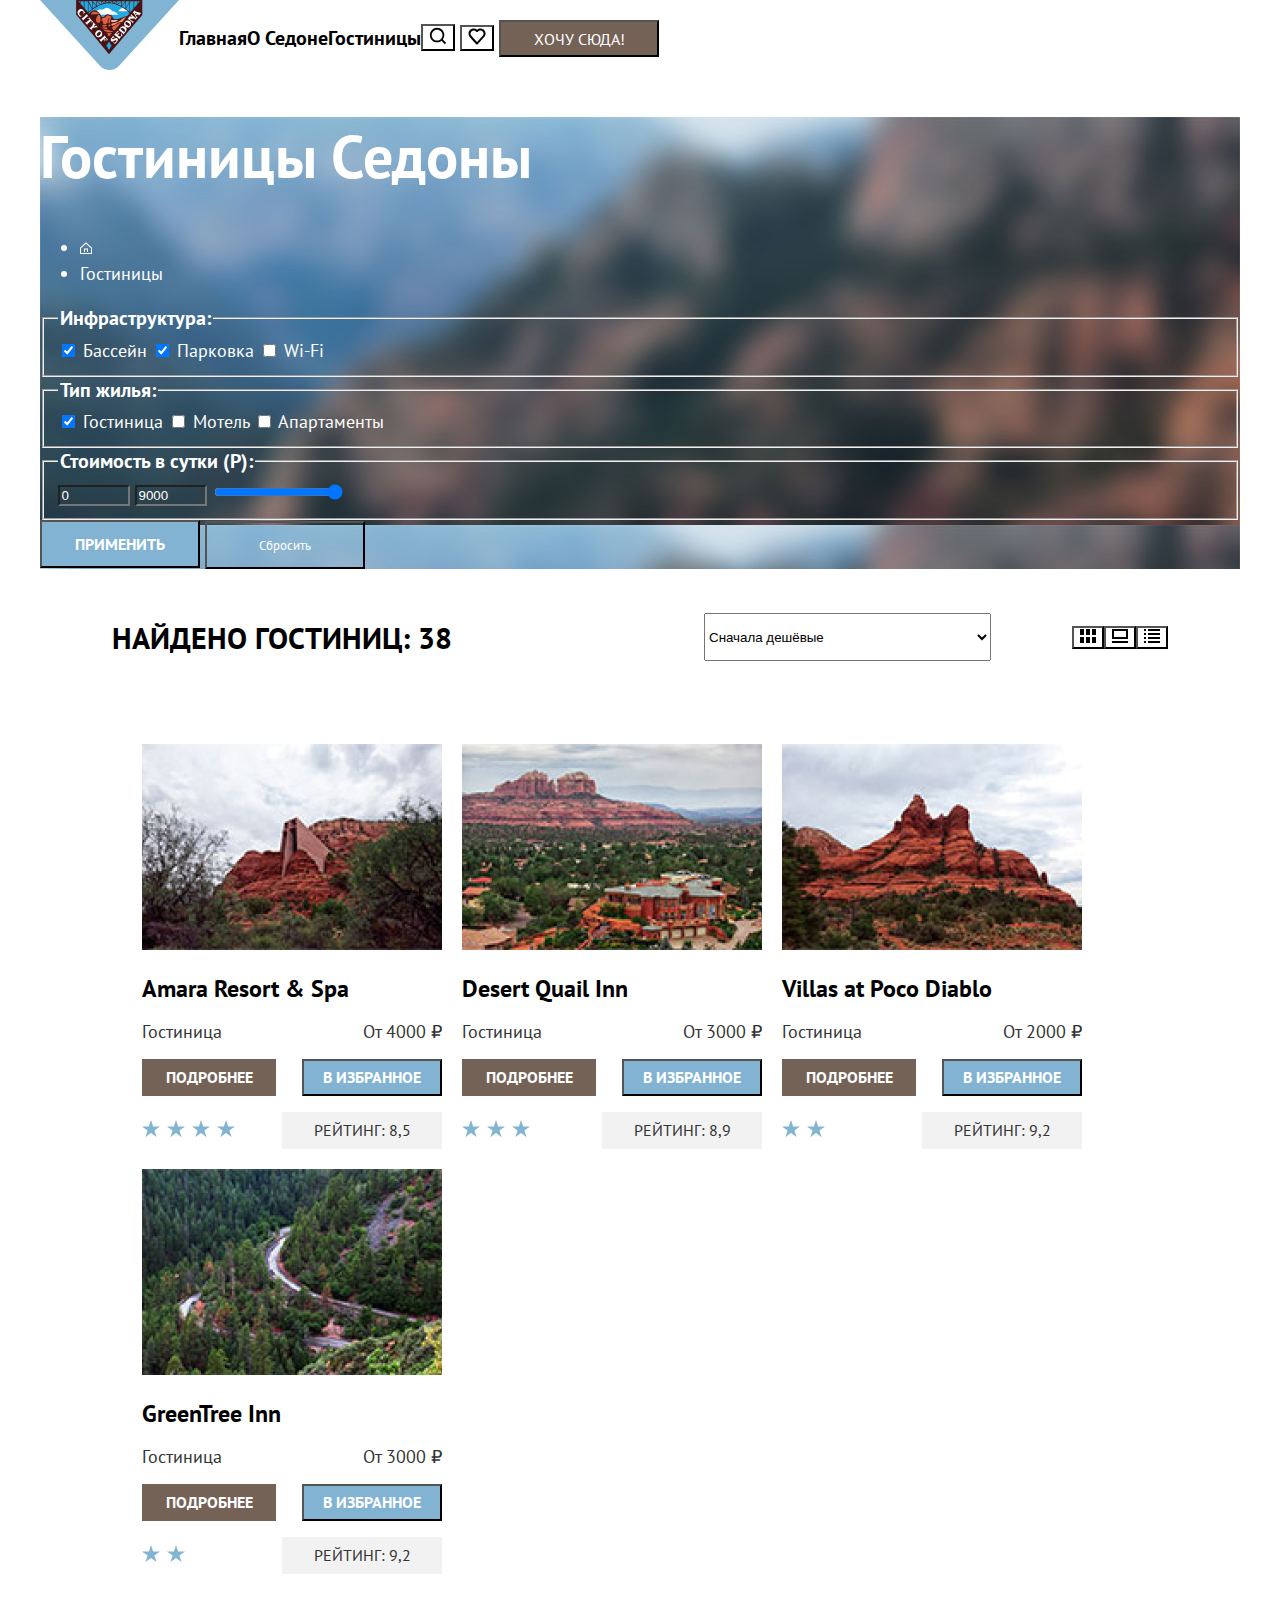
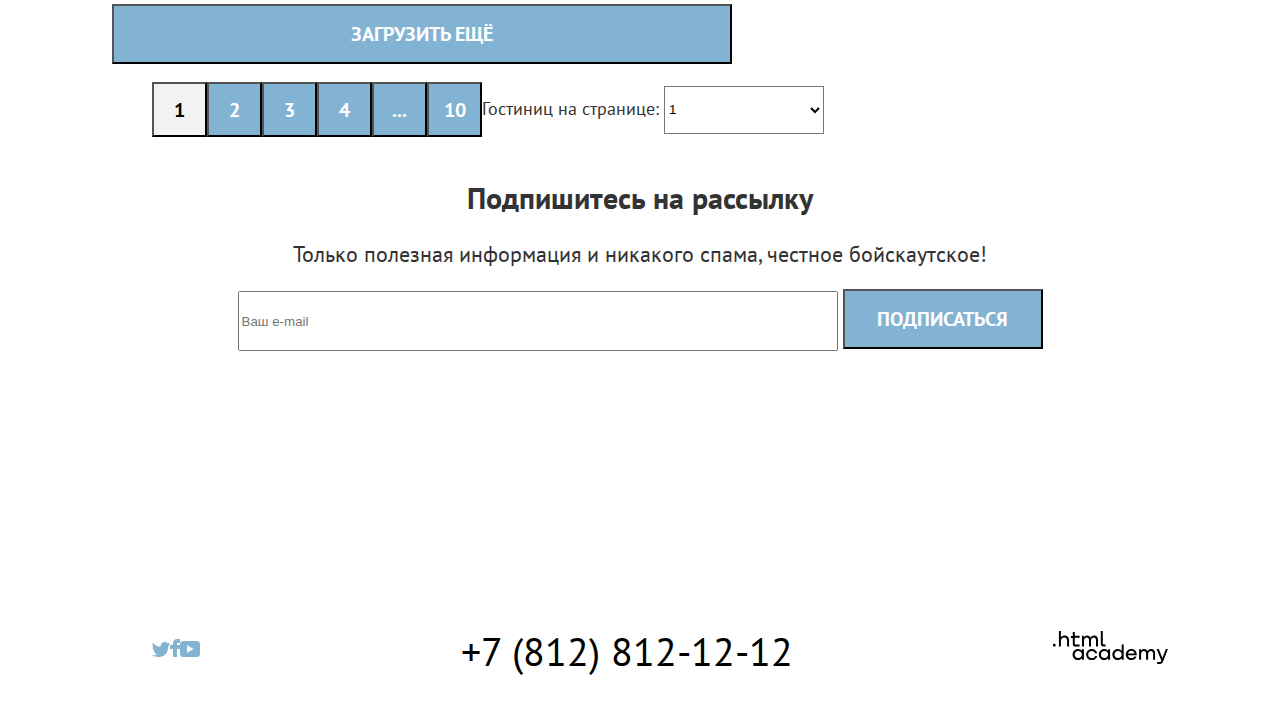
==== commit 758eb282: "Merge pull request #6 from anlukash/master" ====
--- a/catalog.html
+++ b/catalog.html
@@ -143,52 +143,49 @@
       <select class="sort-filter" name="price-filter">
         <option value="price-asc">Сначала дешёвые</option>
       </select>
-
-      <div class="filter-sort-wrapper">
-        <ul class="filter-sort-list">
-          <li class="filter-sort-item">
-
-            <button class="filter-sort-button selected" type="button">
-              <svg class="filter-sort-button-icon" xmlns="http://www.w3.org/2000/svg" width="16" height="14"
-                viewBox="0 0 16 14" fill="black">
-                <title>Плитка</title>
-                <path d="M4 0H0V6H4V0Z" />
-                <path d="M16 0H12V6H16V0Z" />
-                <path d="M10 0H6V6H10V0Z" />
-                <path d="M4 8H0V14H4V8Z" />
-                <path d="M16 8H12V14H16V8Z" />
-                <path d="M10 8H6V14H10V8Z" />
-              </svg>
-            </button>
-          </li>
-          <li class="filter-sort-item">
-            <button class="filter-sort-button" type="button">
-              <svg class="filter-sort-button-icon" xmlns="http://www.w3.org/2000/svg" width="16" height="14"
-                viewBox="0 0 16 14" fill="black">
-                <title>Карточка</title>
-                <path d="M16 12H0V14H16V12Z" />
-                <path d="M14 2V8H2V2H14ZM16 0H0V10H16V0Z" />
-              </svg>
-            </button>
-          </li>
-          <li class="filter-sort-item">
-            <button class="filter-sort-button" type="button">
-              <svg class="filter-sort-button-icon" xmlns="http://www.w3.org/2000/svg" width="16" height="14"
-                viewBox="0 0 16 14" fill="black">
-                <title>Список</title>
-                <path d="M2 0H0V2H2V0Z" />
-                <path d="M16 0H4V2H16V0Z" />
-                <path d="M2 4H0V6H2V4Z" />
-                <path d="M16 4H4V6H16V4Z" />
-                <path d="M2 8H0V10H2V8Z" />
-                <path d="M16 8H4V10H16V8Z" />
-                <path d="M2 12H0V14H2V12Z" />
-                <path d="M16 12H4V14H16V12Z" />
-              </svg>
-            </button>
-          </li>
-        </ul>
-      </div>
+      <ul class="filter-sort-list">
+        <li class="filter-sort-item">
+
+          <button class="filter-sort-button selected" type="button">
+            <svg class="filter-sort-button-icon" xmlns="http://www.w3.org/2000/svg" width="16" height="14"
+              viewBox="0 0 16 14" fill="black">
+              <title>Плитка</title>
+              <path d="M4 0H0V6H4V0Z" />
+              <path d="M16 0H12V6H16V0Z" />
+              <path d="M10 0H6V6H10V0Z" />
+              <path d="M4 8H0V14H4V8Z" />
+              <path d="M16 8H12V14H16V8Z" />
+              <path d="M10 8H6V14H10V8Z" />
+            </svg>
+          </button>
+        </li>
+        <li class="filter-sort-item">
+          <button class="filter-sort-button" type="button">
+            <svg class="filter-sort-button-icon" xmlns="http://www.w3.org/2000/svg" width="16" height="14"
+              viewBox="0 0 16 14" fill="black">
+              <title>Карточка</title>
+              <path d="M16 12H0V14H16V12Z" />
+              <path d="M14 2V8H2V2H14ZM16 0H0V10H16V0Z" />
+            </svg>
+          </button>
+        </li>
+        <li class="filter-sort-item">
+          <button class="filter-sort-button" type="button">
+            <svg class="filter-sort-button-icon" xmlns="http://www.w3.org/2000/svg" width="16" height="14"
+              viewBox="0 0 16 14" fill="black">
+              <title>Список</title>
+              <path d="M2 0H0V2H2V0Z" />
+              <path d="M16 0H4V2H16V0Z" />
+              <path d="M2 4H0V6H2V4Z" />
+              <path d="M16 4H4V6H16V4Z" />
+              <path d="M2 8H0V10H2V8Z" />
+              <path d="M16 8H4V10H16V8Z" />
+              <path d="M2 12H0V14H2V12Z" />
+              <path d="M16 12H4V14H16V12Z" />
+            </svg>
+          </button>
+        </li>
+      </ul>
     </div>
     <div class="hotel-content">
       <ul class="hotel-list">
@@ -240,7 +237,7 @@
             </div>
           </article>
         </li>
-        <li>
+        <li class="hotel-item">
           <article class="hotel-description">
             <img class="hotel-image" width="300" height="206" src="images/hotel-2.jpg"
               alt="Изображение гостиницы Desert Quail Inn">
@@ -281,7 +278,7 @@
             </div>
           </article>
         </li>
-        <li>
+        <li class="hotel-item">
           <article class="hotel-description">
             <img class="hotel-image" width="300" height="206" src="images/hotel-3.jpg"
               alt="Изображение гостиницы Villas at Poco Diablo">
@@ -315,7 +312,7 @@
             </div>
           </article>
         </li>
-        <li>
+        <li class="hotel-item">
           <article class="hotel-description">
             <img class="hotel-image" width="300" height="206" src="images/hotel-4.jpg"
               alt="Изображение гостиницы GreenTree Inn">
--- a/styles.css
+++ b/styles.css
@@ -24,7 +24,7 @@
 
 img {
   max-width: 100%;
-  object-fit: contain;
+  object-fit: cover;
 }
 
 .body {
@@ -32,11 +32,27 @@
   font-size: 18px;
   line-height: 26px;
   color: #333333;
-  margin: 0;
+  margin: 0 auto;
   font-style: normal;
+  width: 1200px;
+  display: flex;
+  flex-direction: column;
+  min-height: 100vh;
 }
 
 /* header */
+
+.main-header {
+  display: flex;
+  align-items: center;
+}
+
+.navigation-list {
+  display: flex;
+  margin: 0;
+  padding: 0;
+  list-style-type: none;
+}
 
 .navigation-link {
   font-size: 20px;
@@ -61,6 +77,19 @@
 }
 
 /* footer */
+
+.footer {
+  display: flex;
+  height: 120px;
+  padding: 0 72px;
+  align-items: center;
+  justify-content: space-between;
+}
+
+.socials-list {
+  display: flex;
+  list-style-type: none;
+}
 
 .telephone-link {
   text-decoration: none;
@@ -72,6 +101,10 @@
   color: #000000;
 }
 
+.main-content {
+  flex-grow: 1;
+}
+
 /* style for index.html */
 
 .banner {
@@ -96,11 +129,44 @@
   line-height: 36px;
 }
 
+.reason-list {
+  display: flex;
+  flex-wrap: wrap;
+  margin: 0;
+  padding: 0;
+  list-style-type: none;
+}
+
+.reason-card {
+  display: flex;
+  height: 384px;
+}
+
+.reason-card.reverse-order .reason-img-wrapper {
+  order: 2;
+}
+
+.reason-card.reverse-order .reason-text-content {
+  order: 1;
+}
+
+.reason-item.full {
+  width: 100%;
+}
+
+.reason-item.short {
+  width: calc(100% / 3);
+}
+
 .reason-item.full .reason-card {
   background-color: #83B3D3;
   color: #FFFFFF;
 }
 
+.reason-item.full .reason-text-content {
+  width: calc(100% / 3);
+}
+
 .reason-item.short .reason-title {
   color: #000000;
 }
@@ -111,12 +177,34 @@
 
 .reason-item.short:nth-child(even) {
   background-color: rgba(131, 179, 211, 0.2);
+}
+
+.reason-text-content {
+  display: flex;
+  flex-direction: column;
+  align-items: center;
+  padding: 97px 87px 87px;
 }
 
 .reason-title {
   font-size: 24px;
   line-height: 28px;
   text-transform: uppercase;
+  margin-top: 0;
+  margin-bottom: 30px;
+  width: 182px;
+}
+
+.reason-sub-list {
+  display: flex;
+  margin: 0;
+  padding: 0;
+  list-style-type: none;
+}
+
+.reason-sub-item {
+  padding: 89px 75px 79px;
+  width: calc(100% / 3);
 }
 
 .reason-sub-item:nth-child(odd) {
@@ -127,14 +215,30 @@
   background-color: #FFFFFF;
 }
 
+.reason-sub-icon {
+  margin-bottom: 23px;
+}
+
 .reason-text {
   line-height: 21px;
+  margin: 0;
+}
+
+.reason-text:not(:last-child) {
+  margin-bottom: 30px;
 }
 
 .reason-sub-title {
+  margin-top: 0;
+  margin-bottom: 20px;
   font-size: 24px;
   line-height: 28px;
   color: #000000;
+  text-transform: uppercase;
+}
+
+.reason-sub-text {
+  margin: 0;
 }
 
 .question-block {
@@ -255,28 +359,69 @@
   background-color: transparent;
 }
 
+.filter {
+  display: flex;
+  align-items: center;
+  padding: 44px 72px 53px;
+}
+
+.filter-sort-list {
+  display: flex;
+  list-style-type: none;
+  margin: 0;
+  padding: 0;
+}
+
 .filter-search-result {
   font-size: 30px;
   font-weight: 700;
   line-height: 39px;
   color: #000000;
   text-transform: uppercase;
+  margin: 0 auto 0 0;
 }
 
 .sort-filter {
   height: 48px;
   width: 287px;
   line-height: 23px;
+  margin-right: 81px;
 }
 
 .filter-sort-button {
   background-color: transparent;
+}
+
+.hotel-list {
+  display: flex;
+  margin: 0;
+  padding: 20px;
+  list-style-type: none;
+  flex-wrap: wrap;
+}
+
+.hotel-item {
+  padding: 10px;
+}
+
+.hotel-image {
+  margin-bottom: 16px;
 }
 
 .hotel-title {
   font-size: 24px;
   line-height: 31px;
   color: #000000;
+  margin: 0 0 16px;
+}
+
+.row {
+  display: flex;
+  justify-content: space-between;
+}
+
+.row:not(:last-child) {
+  margin-bottom: 16px;
 }
 
 .hotel-text,
@@ -284,40 +429,75 @@
   line-height: 23px;
 }
 
-.hotel-link {
-  display: inline-block;
-  width: 134px;
-  height: 37px;
-  font-family: inherit;
-  font-size: 16px;
-  font-weight: 700;
-  line-height: 21px;
-  text-transform: uppercase;
-  text-decoration: none;
-  background-color: #756257;
-  color: #FFFFFF;
-}
-
-.hotel-favorite-button {
-  height: 37px;
-  width: 140px;
-  text-transform: uppercase;
-  background-color: #83B3D3;
-  color: #FFFFFF;
-  font-family: inherit;
-  font-size: 16px;
-  font-weight: 700;
-  line-height: 21px;
+.star-list {
+  display: flex;
+  list-style-type: none;
+  flex-grow: 0;
+  flex-shrink: 0;
+  align-items: center;
+  margin: 0;
+  padding: 0;
+}
+
+.star-item:not(:last-child) {
+  margin-right: 7px;
 }
 
 .raiting {
-  display: block;
+  text-transform: uppercase;
+  flex-grow: 0;
+  flex-shrink: 0;
+  display: flex;
+  align-items: center;
   height: 37px;
   width: 160px;
   background-color: #F2F2F2;
   font-size: 16px;
   line-height: 21px;
   text-align: center;
+  justify-content: center;
+}
+
+.hotel-link {
+  display: inline-flex;
+  justify-content: center;
+  align-items: center;
+  width: 134px;
+  height: 37px;
+  font-family: inherit;
+  font-size: 16px;
+  font-weight: 700;
+  line-height: 21px;
+  text-transform: uppercase;
+  text-decoration: none;
+  background-color: #756257;
+  color: #FFFFFF;
+}
+
+.hotel-favorite-button {
+  height: 37px;
+  width: 140px;
+  text-transform: uppercase;
+  background-color: #83B3D3;
+  color: #FFFFFF;
+  font-family: inherit;
+  font-size: 16px;
+  font-weight: 700;
+  line-height: 21px;
+}
+
+.hotel-content {
+  padding: 0 72px;
+}
+
+.hotel-content-footer {
+  display: flex;
+  align-items: center;
+}
+
+.pagination-list {
+  display: flex;
+  list-style-type: none;
 }
 
 .more-button {
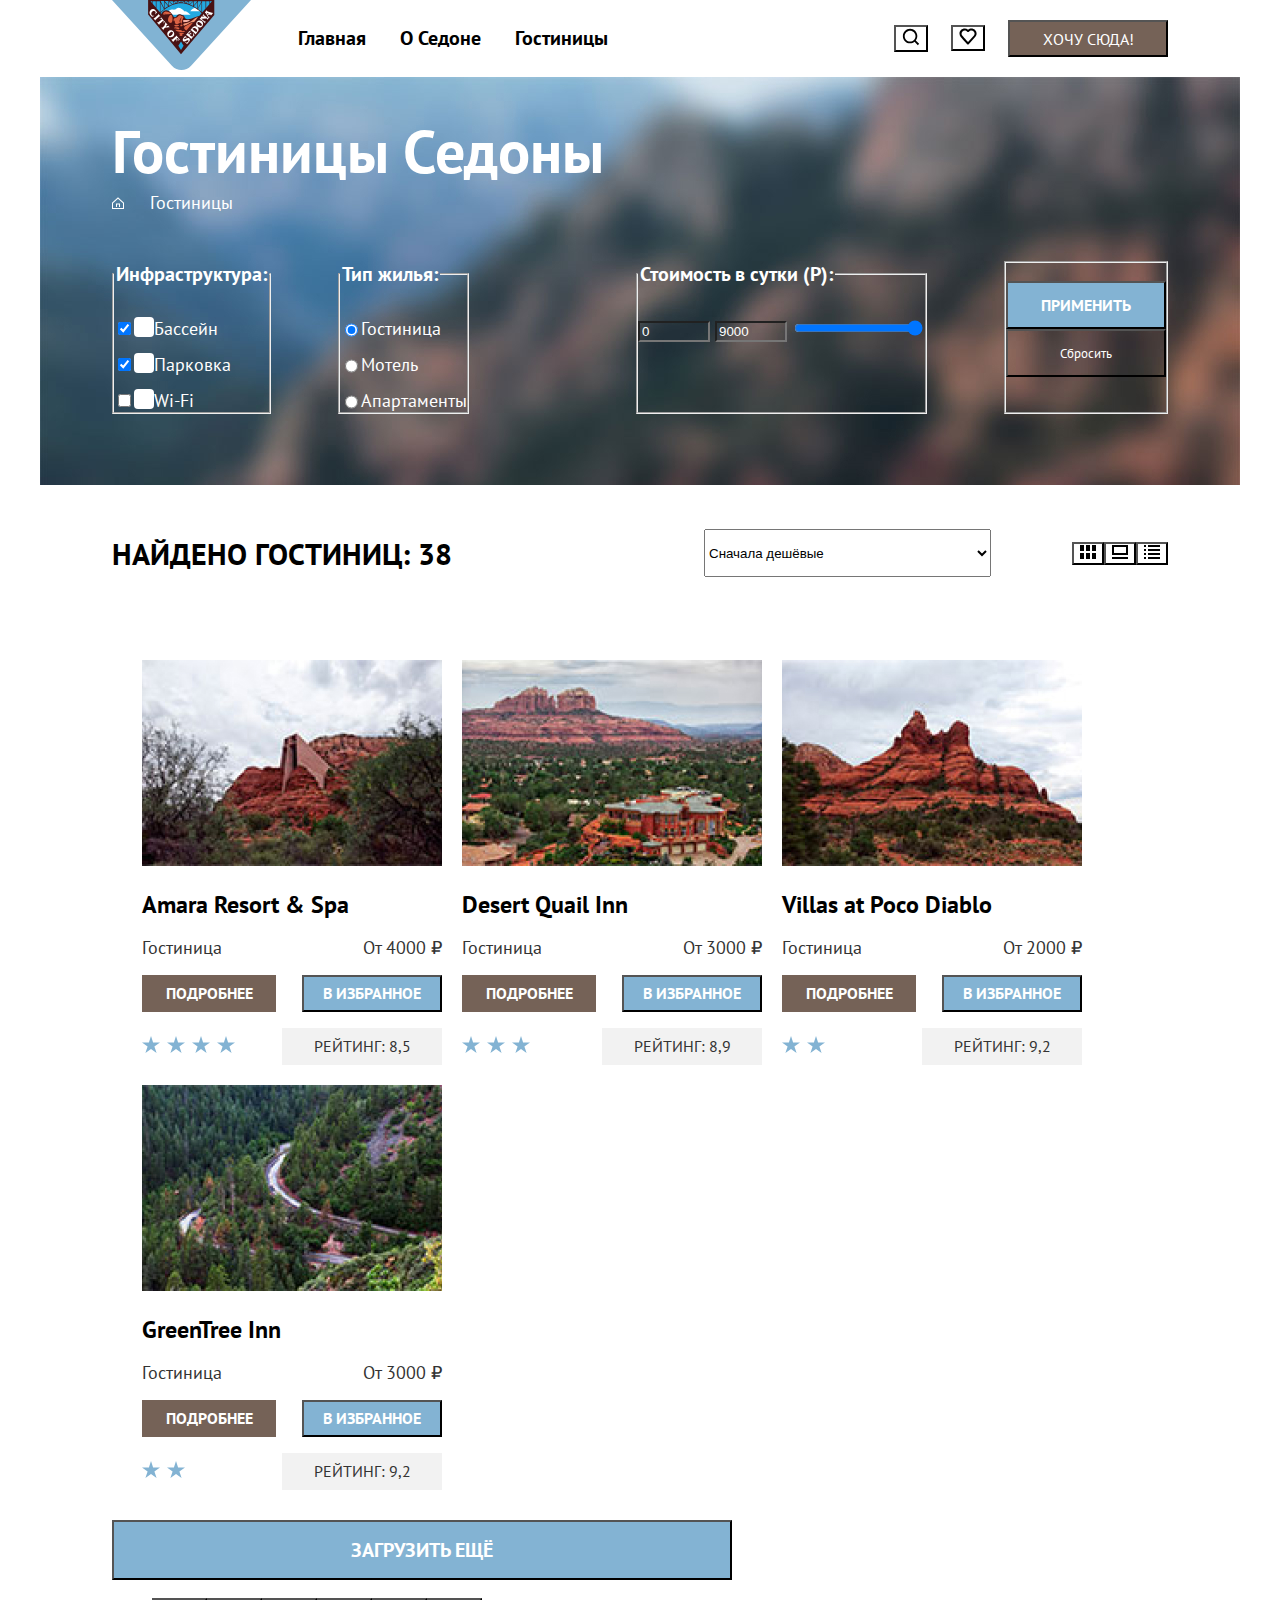
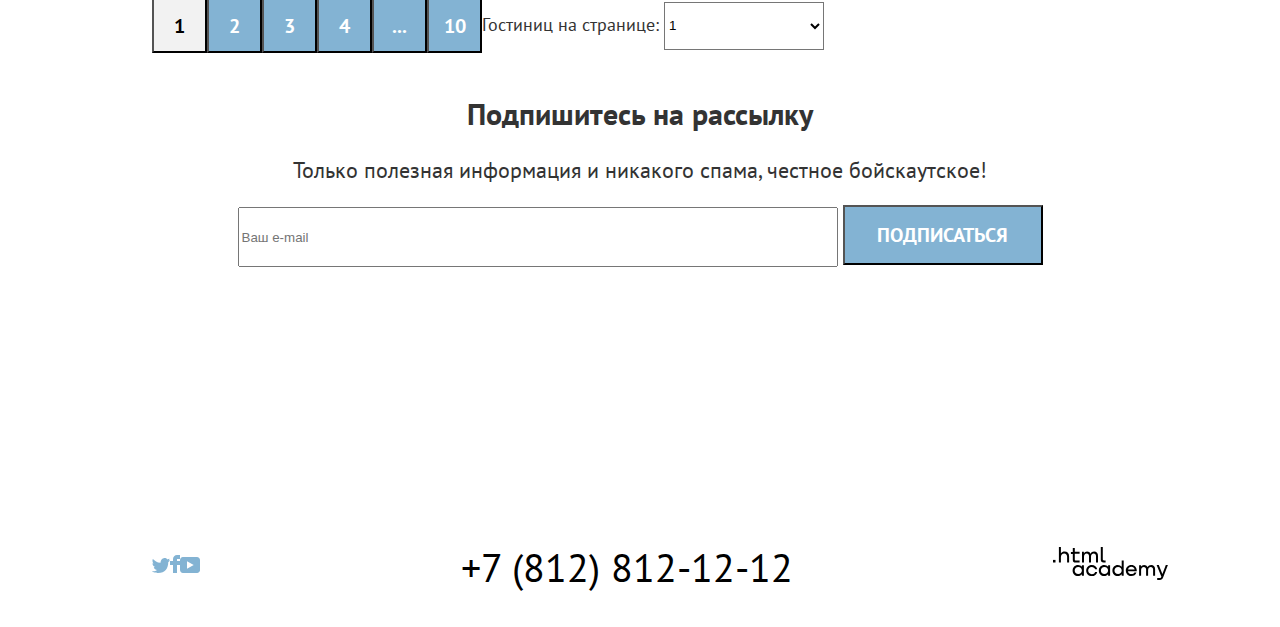
==== commit 748fc48b: "Merge 2157265721fd36b9f178fb3e3b121cd4679ed166 into 758eb28257ec0eb980c953d42e8b86e974755c34" ====
--- a/catalog.html
+++ b/catalog.html
@@ -50,25 +50,31 @@
       </ul>
     </nav>
 
-    <div class="actions">
-      <button class="actions-iconic-button" type="button">
-        <svg width="18" height="18" viewBox="0 0 20 19" fill="none" xmlns="http://www.w3.org/2000/svg">
-          <title>Найти</title>
-          <path
-            d="M19.0257 17.05L15.3152 13.35C16.318 12.05 17.02 10.35 17.02 8.44995C17.02 4.04995 13.4098 0.449951 8.99732 0.449951C4.58483 0.449951 0.974609 4.14995 0.974609 8.54995C0.974609 12.95 4.58483 16.55 8.99732 16.55C10.8024 16.55 12.5072 15.95 13.9112 14.85L17.6217 18.55L19.0257 17.05ZM8.99732 14.55C5.68795 14.55 2.98029 11.85 2.98029 8.54995C2.98029 5.24995 5.68795 2.54995 8.99732 2.54995C12.3067 2.54995 15.0143 5.24995 15.0143 8.54995C15.0143 11.85 12.3067 14.55 8.99732 14.55Z"
-            fill="black" />
-        </svg>
-      </button>
-      <button class="actions-iconic-button" type="button">
-        <svg xmlns="http://www.w3.org/2000/svg" width="18" height="17" viewBox="0 0 19 17" fill="none">
-          <title>Избранное</title>
-          <path
-            d="M9.44382 17C9.14296 17 8.84211 16.9 8.64155 16.6C3.22622 10.5 1.92253 9.1 1.62168 8.7C0.91969 7.8 0.518555 6.6 0.518555 5.4C0.518555 2.4 2.92537 0 6.03416 0C7.33785 0 8.54126 0.5 9.5441 1.3C10.5469 0.5 11.8506 0 13.054 0C16.0625 0 18.5696 2.4 18.5696 5.4C18.5696 6.7 18.0682 7.9 17.266 8.8L10.2461 16.7C10.0455 16.9 9.84495 17 9.44382 17ZM3.42679 7.5C3.72764 7.9 6.93672 11.5 9.5441 14.4L15.7617 7.4C16.2631 6.9 16.4637 6.2 16.4637 5.4C16.4637 3.6 14.9594 2.1 13.1543 2.1C12.1515 2.1 11.1486 2.6 10.4467 3.4C10.1458 3.7 9.84495 3.8 9.5441 3.8C9.24325 3.8 8.9424 3.6 8.74183 3.4C8.03984 2.6 7.037 2.1 6.03416 2.1C4.22906 2.1 2.7248 3.6 2.7248 5.4C2.62452 6.3 3.02565 7 3.42679 7.5C3.3265 7.5 3.3265 7.5 3.42679 7.5Z"
-            fill="black" />
-        </svg>
-      </button>
-      <button class="actions-button" type="button">Хочу сюда!</button>
-    </div>
+    <ul class="actions">
+      <li class="actions-item">
+        <button class="actions-iconic-button" type="button">
+          <svg width="18" height="18" viewBox="0 0 20 19" fill="none" xmlns="http://www.w3.org/2000/svg">
+            <title>Найти</title>
+            <path
+              d="M19.0257 17.05L15.3152 13.35C16.318 12.05 17.02 10.35 17.02 8.44995C17.02 4.04995 13.4098 0.449951 8.99732 0.449951C4.58483 0.449951 0.974609 4.14995 0.974609 8.54995C0.974609 12.95 4.58483 16.55 8.99732 16.55C10.8024 16.55 12.5072 15.95 13.9112 14.85L17.6217 18.55L19.0257 17.05ZM8.99732 14.55C5.68795 14.55 2.98029 11.85 2.98029 8.54995C2.98029 5.24995 5.68795 2.54995 8.99732 2.54995C12.3067 2.54995 15.0143 5.24995 15.0143 8.54995C15.0143 11.85 12.3067 14.55 8.99732 14.55Z"
+              fill="black" />
+          </svg>
+        </button>
+      </li>
+      <li class="actions-item">
+        <button class="actions-iconic-button" type="button">
+          <svg xmlns="http://www.w3.org/2000/svg" width="18" height="17" viewBox="0 0 19 17" fill="none">
+            <title>Избранное</title>
+            <path
+              d="M9.44382 17C9.14296 17 8.84211 16.9 8.64155 16.6C3.22622 10.5 1.92253 9.1 1.62168 8.7C0.91969 7.8 0.518555 6.6 0.518555 5.4C0.518555 2.4 2.92537 0 6.03416 0C7.33785 0 8.54126 0.5 9.5441 1.3C10.5469 0.5 11.8506 0 13.054 0C16.0625 0 18.5696 2.4 18.5696 5.4C18.5696 6.7 18.0682 7.9 17.266 8.8L10.2461 16.7C10.0455 16.9 9.84495 17 9.44382 17ZM3.42679 7.5C3.72764 7.9 6.93672 11.5 9.5441 14.4L15.7617 7.4C16.2631 6.9 16.4637 6.2 16.4637 5.4C16.4637 3.6 14.9594 2.1 13.1543 2.1C12.1515 2.1 11.1486 2.6 10.4467 3.4C10.1458 3.7 9.84495 3.8 9.5441 3.8C9.24325 3.8 8.9424 3.6 8.74183 3.4C8.03984 2.6 7.037 2.1 6.03416 2.1C4.22906 2.1 2.7248 3.6 2.7248 5.4C2.62452 6.3 3.02565 7 3.42679 7.5C3.3265 7.5 3.3265 7.5 3.42679 7.5Z"
+              fill="black" />
+          </svg>
+        </button>
+      </li>
+      <li class="actions-item">
+        <button class="actions-button" type="button">Хочу сюда!</button>
+      </li>
+    </ul>
   </header>
   <main class="main-catalog">
     <section class="catalog">
@@ -89,42 +95,47 @@
         </li>
       </ul>
       <form class="filter-catalog" method="post" action="https://echo.htmlacademy.ru/">
-        <fieldset class="filter-catalog-fieldset">
+        <fieldset class="filter-catalog-fieldset infrastructure">
           <legend class="filter-catalog-legend">
             Инфраструктура:
           </legend>
           <label class="filter-catalog-label">
             <input class="filter-catalog-input" type="checkbox" name="waterpool" checked>
+            <span class="custom-checkbox"></span>
             Бассейн
           </label>
           <label class="filter-catalog-label">
             <input class="filter-catalog-input" type="checkbox" name="parking-area" checked>
+            <span class="custom-checkbox"></span>
             Парковка
           </label>
           <label class="filter-catalog-label">
             <input class="filter-catalog-input" type="checkbox" name="internet">
+            <span class="custom-checkbox"></span>
             Wi-Fi
           </label>
         </fieldset>
-
-        <fieldset class="filter-catalog-fieldset">
+        <fieldset class="filter-catalog-fieldset housing-type">
           <legend class="filter-catalog-legend">
             Тип жилья:
           </legend>
           <label class="filter-catalog-label">
-            <input class="filter-catalog-input" type="checkbox" name="hotel-room" checked>
+            <input class="filter-catalog-input" type="radio" name="housing-type" checked>
+            <span class="custom-radio"></span>
             Гостиница
           </label>
           <label class="filter-catalog-label">
-            <input class="filter-catalog-input" type="checkbox" name="motel-room">
+            <input class="filter-catalog-input" type="radio" name="housing-type">
+            <span class="custom-radio"></span>
             Мотель
           </label>
           <label class="filter-catalog-label">
-            <input class="filter-catalog-input" type="checkbox" name="flat">
+            <input class="filter-catalog-input" type="radio" name="housing-type">
+            <span class="custom-radio"></span>
             Апартаменты
           </label>
         </fieldset>
-        <fieldset class="filter-catalog-fieldset">
+        <fieldset class="filter-catalog-fieldset cost-range">
           <legend class="filter-catalog-legend">
             Стоимость в сутки (Р):
           </legend>
@@ -132,8 +143,16 @@
           <input class="filter-input-number" type="number" min="1" max="9000" step="1" value="9000" name="max-cost">
           <input class="filter-range" type="range" min="0" max="9000" step="100" value="9000" name="range">
         </fieldset>
-        <input class="filter-catalog-button submit" type="submit" value="Применить">
-        <input class="filter-catalog-button reset" type="reset" value="Сбросить">
+        <fieldset class="filter-catalog-fieldset buttons-wrapper">
+          <ul class="catalog-button-list">
+            <li class="button-item">
+              <input class="filter-catalog-button submit" type="submit" value="Применить">
+            </li>
+            <li class="button-item">
+              <input class="filter-catalog-button reset" type="reset" value="Сбросить">
+            </li>
+          </ul>
+        </fieldset>
       </form>
     </section>
     <div class="filter">
--- a/styles.css
+++ b/styles.css
@@ -45,13 +45,24 @@
 .main-header {
   display: flex;
   align-items: center;
+  padding-left: 72px;
+  padding-right: 72px;
+
+}
+
+.logo-link {
+  margin-right: 47px;
+}
+
+.navigation {
+  margin-right: auto;
 }
 
 .navigation-list {
   display: flex;
-  margin: 0;
-  padding: 0;
-  list-style-type: none;
+  list-style-type: none;
+  margin: 0;
+  padding: 0;
 }
 
 .navigation-link {
@@ -59,6 +70,23 @@
   font-weight: 700;
   text-decoration: none;
   color: #000000;
+}
+
+.navigation-item:not(:last-child) {
+  margin-right: 34px;
+}
+
+.actions {
+  display: flex;
+  margin: 0;
+  padding: 0;
+  list-style-type: none;
+  align-items: center;
+}
+
+.actions-item:not(:last-child) {
+  margin-right: 23px;
+
 }
 
 .actions-iconic-button {
@@ -313,37 +341,97 @@
 
 .catalog {
   width: 1200px;
-  min-height: 408px;
+  height: 408px;
   background-image: url('images/bg-catalog.jpg');
   color: #FFFFFF;
   background-color: #89abb7;
+  padding: 35px 72px 86px 72px;
 }
 
 .catalog-title {
+  display: block;
   font-size: 60px;
   line-height: 78px;
+  margin: 0;
+}
+
+.breadcrumb-list {
+  display: flex;
+  list-style-type: none;
+  margin: 0 0 45px;
+  padding: 0;
+}
+
+.breadcrumb-item:not(:last-child) {
+  margin-right: 26px;
+}
+
+.filter-catalog {
+  display: flex;
+}
+
+.filter-catalog-fieldset {
+  padding: 0;
+  margin: 0;
+}
+
+.filter-catalog-fieldset.infrastructure {
+  margin-right: 67px;
+}
+
+.filter-catalog-fieldset.housing-type {
+  margin-right: 167px;
+}
+
+.filter-catalog-fieldset.cost-range {
+  margin-right: auto;
 }
 
 .filter-catalog-legend {
   font-size: 20px;
   font-weight: 700;
   line-height: 26px;
+  margin-bottom: 30px;
 }
 
 .filter-catalog-label {
+  display: flex;
   line-height: 23px;
 }
+
+.filter-catalog-label:not(:last-child) {
+  margin-bottom: 13px;
+}
+
+.custom-checkbox {
+  display: block;
+  width: 20px;
+  height: 20px;
+  background-color: #FFFFFF;
+  border-radius: 4px;
+}
+
+
 
 .filter-input-number {
   background-color: transparent;
   color: inherit;
 }
 
+.catalog-button-list {
+  display: block;
+  list-style-type: none;
+  padding: 0;
+}
+
+.button-item {}
+
 .filter-catalog-button {
   width: 160px;
   height: 48px;
   font-family: inherit;
   color: #FFFFFF;
+  margin: 0;
 }
 
 .filter-catalog-button.submit {
@@ -352,6 +440,7 @@
   font-weight: 700;
   background-color: #83B3D3;
   text-transform: uppercase;
+
 }
 
 .filter-catalog-button.reset {
